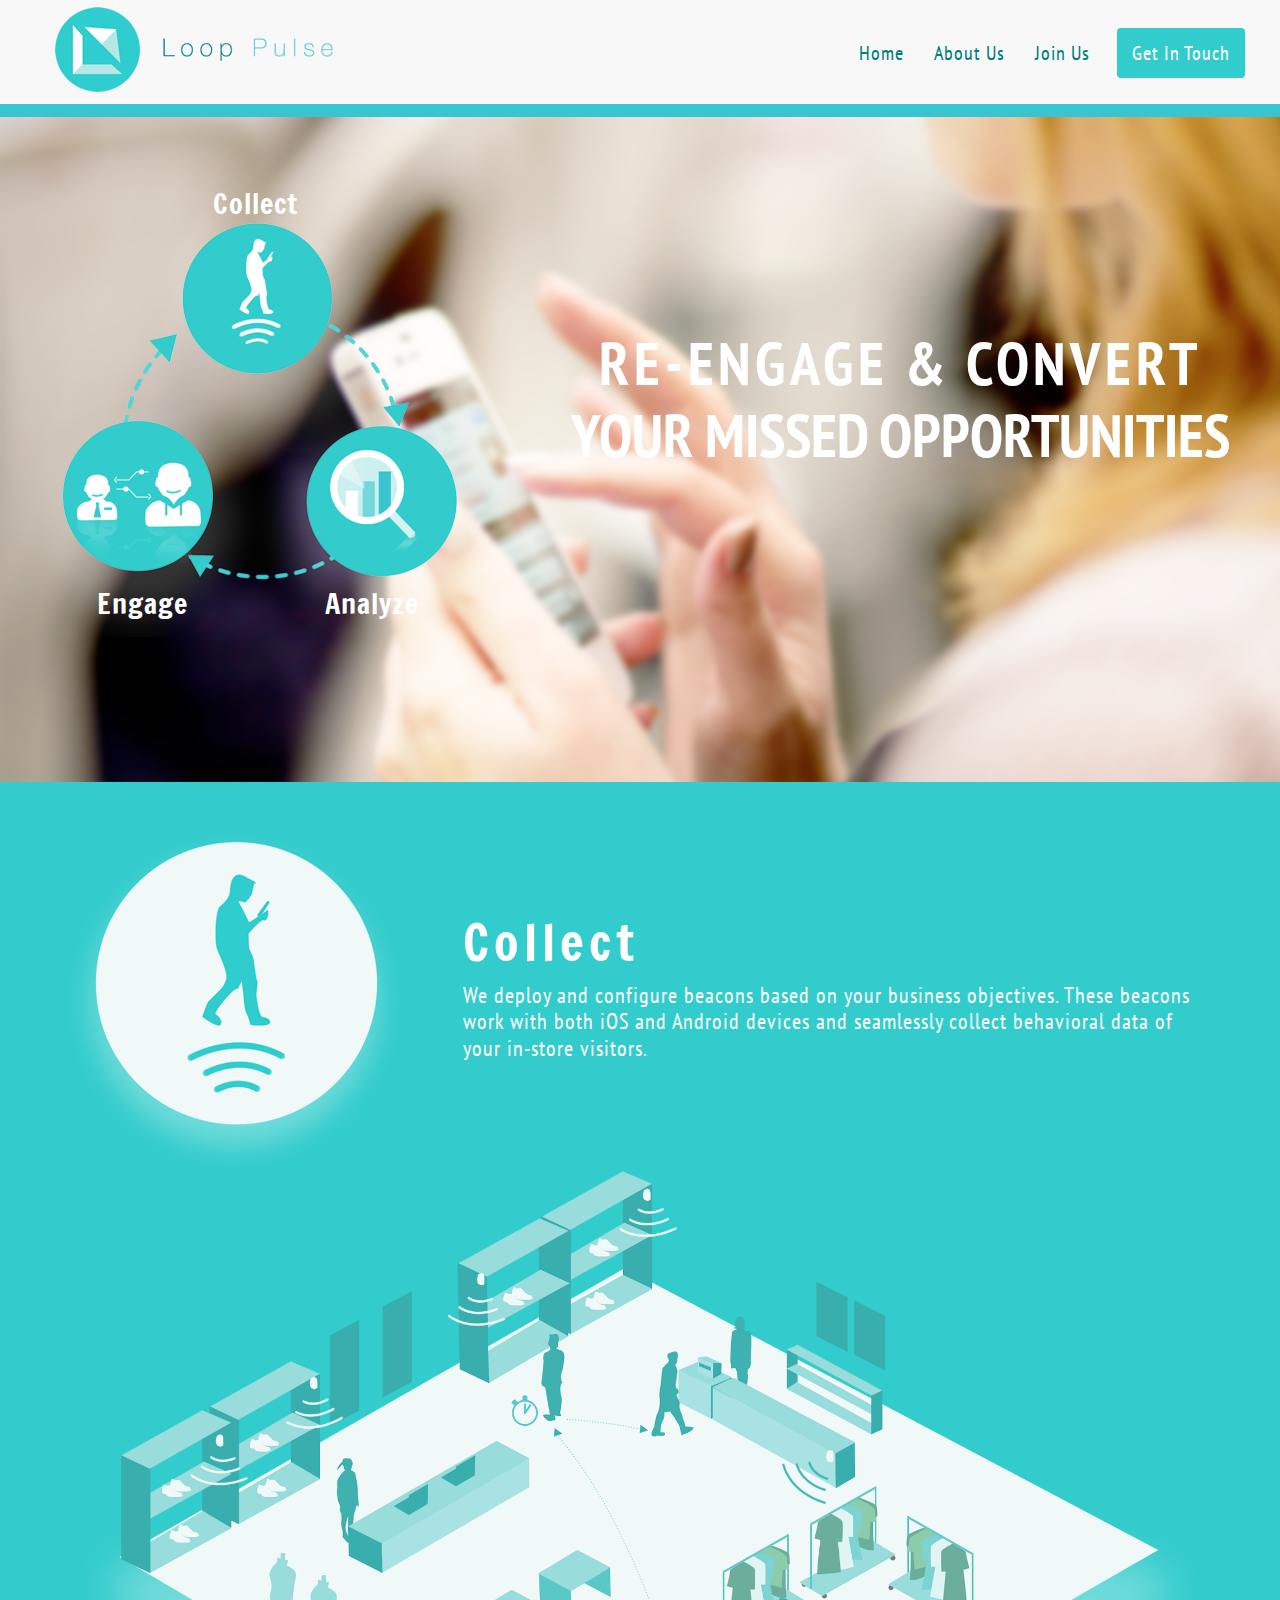
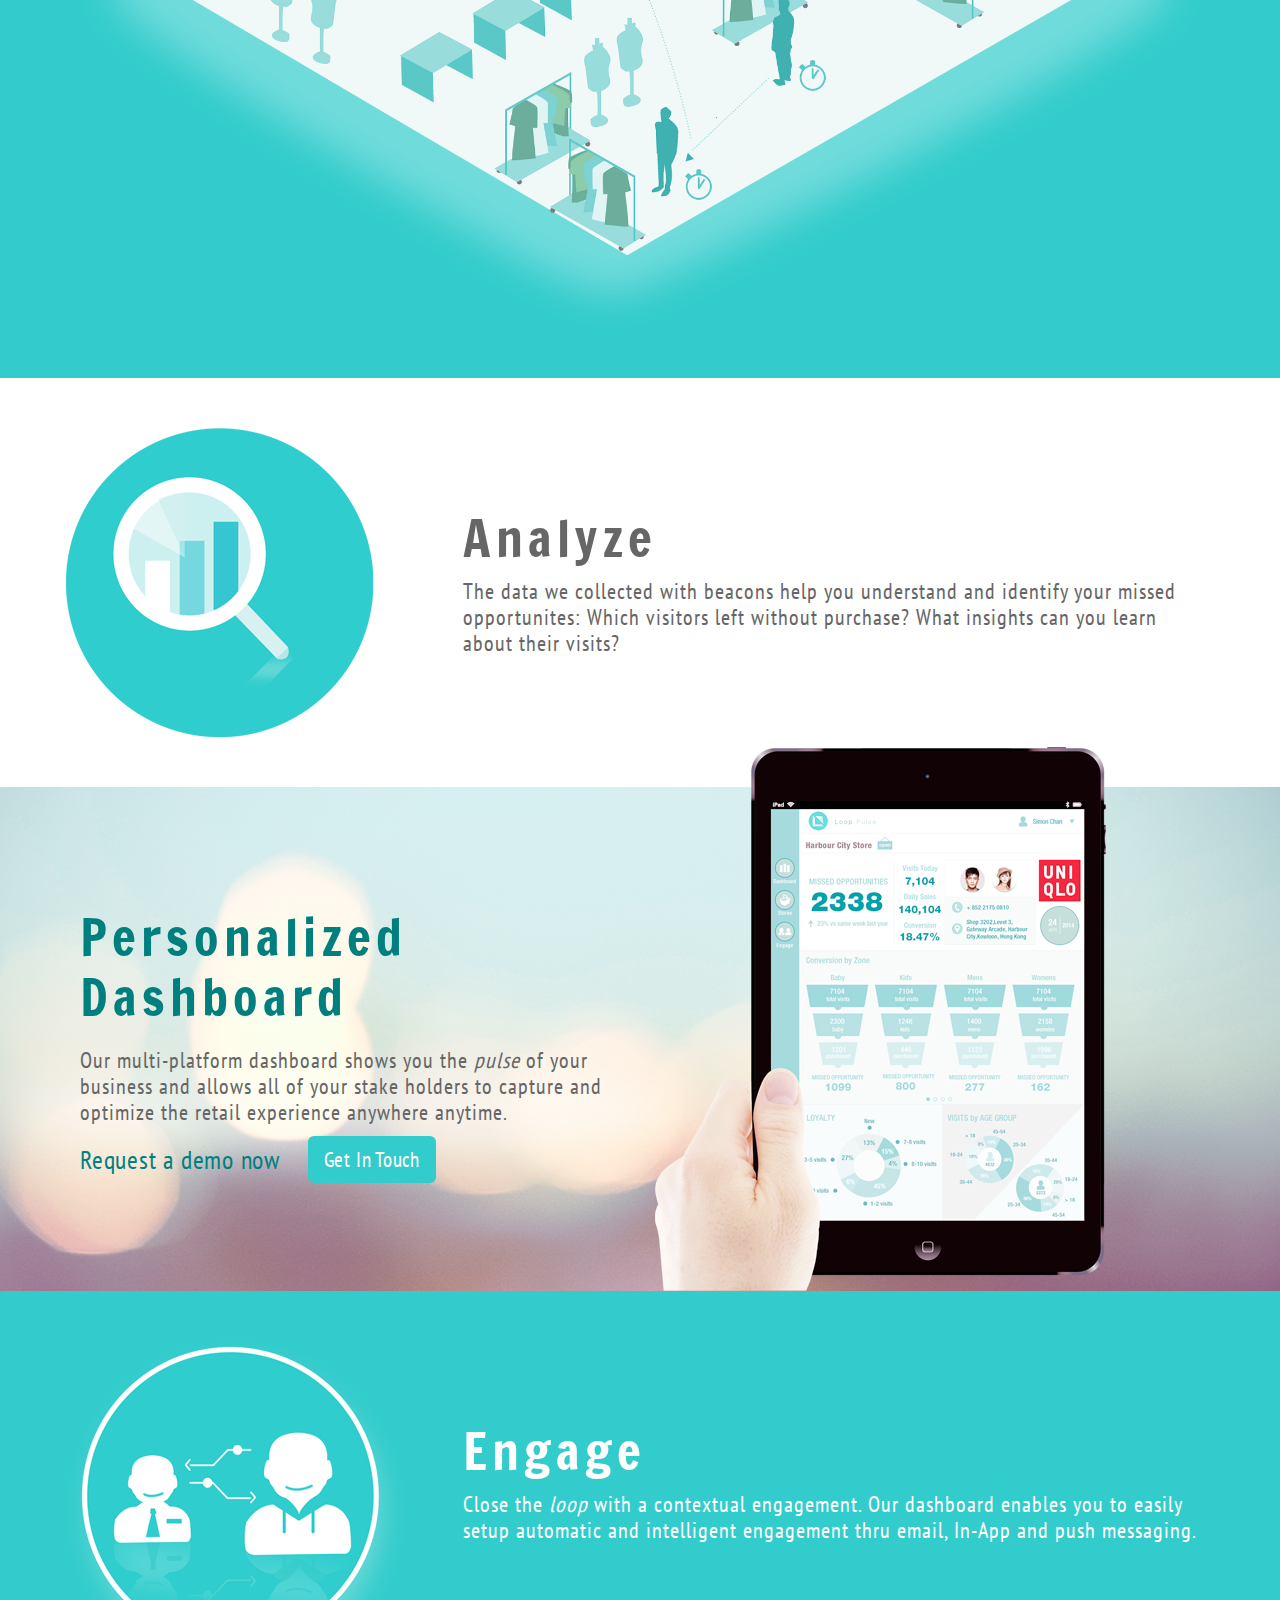
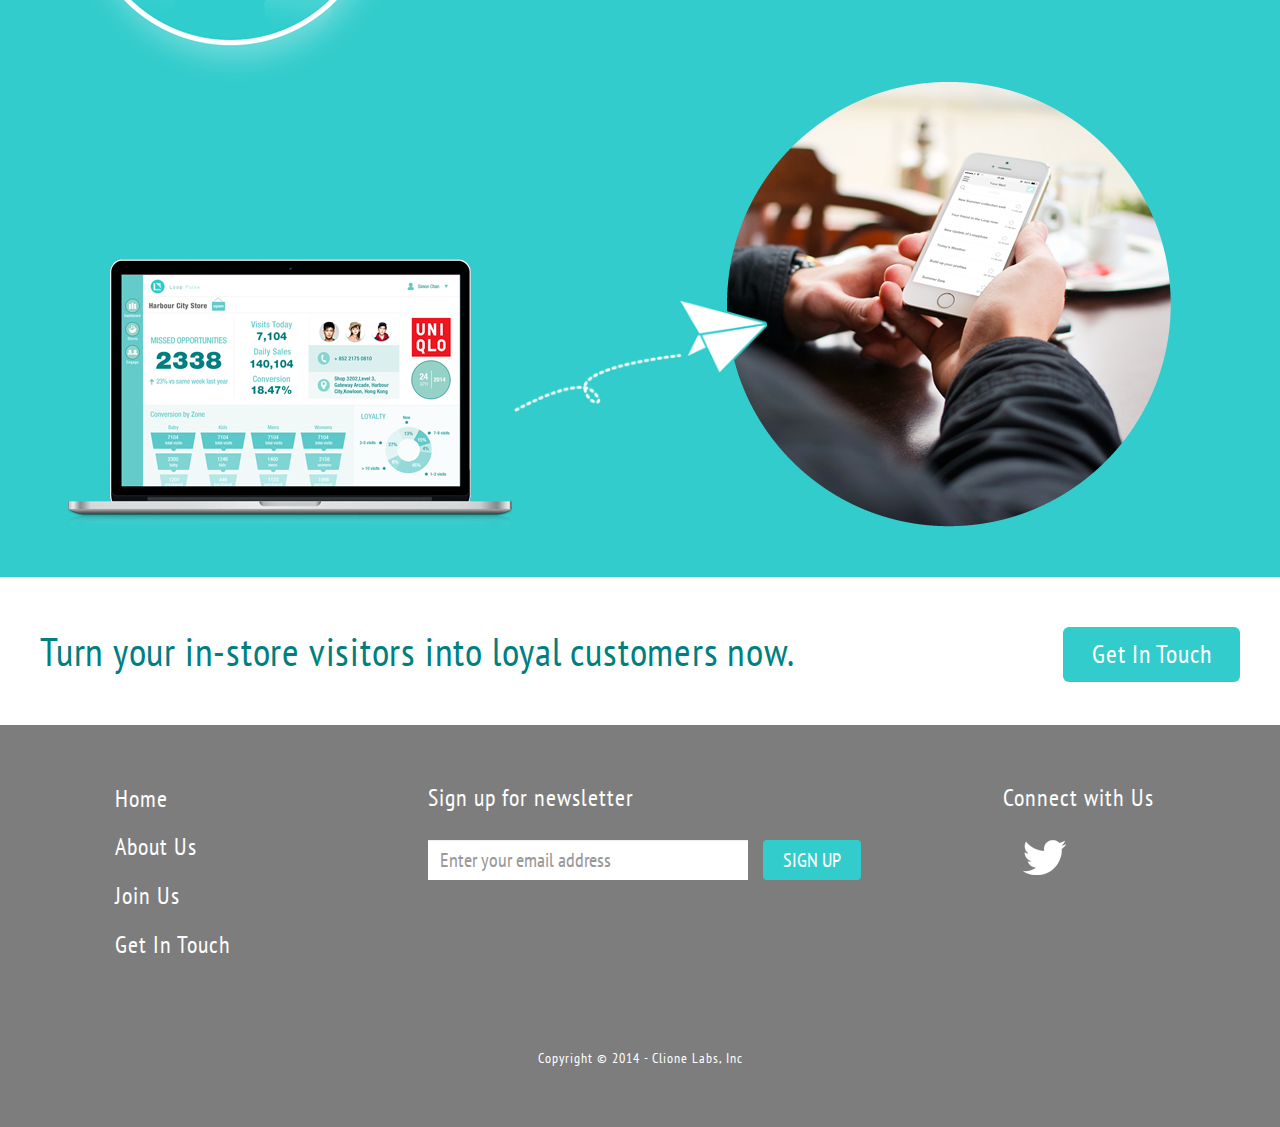
==== index.html @ 1ef13a12 "from c03cfca4793512e0b31d2eb7b768f6dd6e3da930" ====
<!doctype html>
<html class="no-js">
  <head>
    <meta charset="utf-8">
    <title>Loop Pulse</title>
    <meta name="description" content="">
    <meta name="viewport" content="width=device-width, initial-scale=1">
    <!-- Place favicon.ico and apple-touch-icon.png in the root directory -->

    <link href='http://fonts.googleapis.com/css?family=PT+Sans+Narrow:400,700|Francois+One&subset=latin,latin-ext' rel='stylesheet' type='text/css'>
    <link rel="stylesheet" href="styles/vendor.css"/>

    <link rel="stylesheet" href="styles/main.css"/>

    <script src="scripts/vendor/modernizr.js"></script>
    <script type="text/javascript">
      window.heap=window.heap||[];heap.load=function(a){window._heapid=a;var b=document.createElement("script");b.type="text/javascript",b.async=!0,b.src=("https:"===document.location.protocol?"https:":"http:")+"//cdn.heapanalytics.com/js/heap.js";var c=document.getElementsByTagName("script")[0];c.parentNode.insertBefore(b,c);var d=function(a){return function(){heap.push([a].concat(Array.prototype.slice.call(arguments,0)))}},e=["identify","track"];for(var f=0;f<e.length;f++)heap[e[f]]=d(e[f])};
      heap.load("1358380274");
    </script>
  </head>
  <body>
    <!--[if lt IE 10]>
      <p class="browsehappy">You are using an <strong>outdated</strong> browser. Please <a href="http://browsehappy.com/">upgrade your browser</a> to improve your experience.</p>
    <![endif]-->

    <div class="container">

      <header>
        <nav class="navbar navbar-default" role="navigation" id="site-nav">
          <div class="container-fluid">
            <!-- Brand and toggle get grouped for better mobile display -->
            <div class="navbar-header">
              <button type="button" class="navbar-toggle" data-toggle="collapse" data-target="#main-navbar-collapse">
                <span class="sr-only">Toggle navigation</span>
                <span class="icon-bar"></span>
                <span class="icon-bar"></span>
                <span class="icon-bar"></span>
              </button>
              <h1 class="site-name"><a class="navbar-brand text-hide" href="#">Loop Pulse</a></h1>
            </div>

            <!-- Collect the nav links, forms, and other content for toggling -->
            <div class="collapse navbar-collapse" id="main-navbar-collapse">

              <ul class="nav navbar-nav navbar-right">
                  <li class="active"><a href="index.html" class="link">Home</a></li>
                  <li><a href="aboutus.html" class="link">About Us</a></li>
                  <li><a href="joinus.html" class="link">Join Us</a></li>
                  <li><a class="btn btn-primary get-in-touch" href="contact.html">Get In Touch</a></li>
              </ul>
            </div><!-- /.navbar-collapse -->
          </div><!-- /.container-fluid -->
        </nav>
      </header>


      <main class="index">
        <section class="landing" id="landing">
          <div class="row">
            <div id="concepts"  class="col-md-6">
              <div id="concept-flow">
                <ul class="concept-list">
                  <li class="concept collect">Collect</li>
                  <li class="concept analyze">Analyze</li>
                  <li class="concept engage">Engage</li>
                </ul>
                <img src="images/landing_flow2.png" class="art">
              </div>
            </div>
            <div id="slogan" class="col-md-6">
                  <h2 class="headline"><span class="upper">RE-ENGAGE & CONVERT</span><br> <span class="lower">YOUR MISSED OPPORTUNITIES</span></h2>
            </div>
          </div>
        </section>

        <section class="alt" id="collect">
          <div class="row">
            <div class="logo-holder col-md-4">
              <img src="images/collect_logo_big.png" class="icon-badge">
            </div>
            <article class="concept-article col-md-8">
              <h2 >
                Collect
              </h2>
              <p>We deploy and configure beacons based on your business objectives.
                 These beacons work with both iOS and Android devices and seamlessly collect behavioral data of your in-store visitors.
              </p>
            </article>
          </div>
          <div class="concept-art">
            <img src="images/collect_photo.png" class="photo">
          </div>
        </section>

        <section class="" id="analyze">
          <div class="row">
            <div class="logo-holder col-md-4">
              <img src="images/analyze_logo_big.png" class="icon-badge">
            </div>
            <article class="concept-article col-md-8">
              <h2>
                Analyze
              </h2>
              <p>
                The data we collected with beacons help you understand and identify your missed opportunites: Which visitors left without purchase? What insights can you learn about their visits?
              </p>
            </article>
          </div>
        </section>

        <section class="" id="analyze-dashboard">
          <div class="row">
            <article class="concept-article col-sm-6">
                <h3>Personalized Dashboard</h3>
                <p>
                  Our multi-platform dashboard shows you the <i>pulse</i> of your business and allows all of your stake holders to capture and optimize the retail experience anywhere anytime.
                </p>
                <p class="call-for-action demo"><span class="demo-call">Request a demo now</span> <a class="btn btn-primary get-demo btn-lg">Get In Touch</a></p>
            </article>

            <div class="concept-art col-sm-6">
                <img src="images/dashboard_ipad.png" class="art">
            </div>
          </div>
        </section>

        <section class="alt" id="engage">
          <div class="row">
            <div class="logo-holder col-md-4">
              <img src="images/engage_logo_big.png" class="icon-badge">
            </div>
            <article class="concept-article col-md-8">
              <h2>
                Engage
              </h2>
              <p>
                Close the <i>loop</i> with a contextual engagement. Our dashboard enables you to easily setup automatic and intelligent engagement thru email, In-App and push messaging.
              </p>
            </article>
          </div>
          <div class="row">
            <div class="concept-art col-md-4 engage-art">
                <img src="images/engage_photo.png" class="art" alt="engage">
            </div>
            <div class="concept-art col-md-4 plane-art">
                <img src="images/engage_plane.png" class="art" alt="plane">
            </div>
            <div class="concept-art col-md-4 laptop-art">
                <img src="images/engage_laptop.png" class="art" alt="laptop">
            </div>
          </div>
        </section>

        <section class="" id="get-in-touch">
          <div class="call-for-action"><span class="action-statement">Turn your in-store visitors into loyal customers now.</span> <span class="action-button"><a class="btn btn-primary get-in-touch btn-lg">Get In Touch</a></span></div>
        </section>
      </main>


      <footer>
        <div class="row">
          <div class="col-md-3">
            <nav class="site-nav">
              <ul class="nav">
                    <li class="active"><a href="index.html" class="link">Home</a></li>
                    <li><a href="aboutus.html" class="link">About Us</a></li>
                    <li><a href="joinus.html" class="link">Join Us</a></li>
                    <li><a href="contact.html" class="link">Get In Touch</a></li>
              </ul>
            </nav>
          </div>
          <div class="col-md-6">
            <form class="form-inline subscription-form validate" role="form"  action="http://twitter.us8.list-manage.com/subscribe/post?u=b2cc4966c055e8135b915b532&amp;id=7b3b3e5d74" method="post" id="mc-embedded-subscribe-form" name="mc-embedded-subscribe-form" target="_blank" novalidate>
              <h4>Sign up for newsletter</h4>
              <div class="form-group">
                <label for="mce-EMAIL" class="sr-only">Email Address </label>
                <input type="email" value="" name="EMAIL" class="form-control required email" id="mce-EMAIL" placeholder="Enter your email address">
              </div>
              <button type="submit" class="btn btn-primary sign-up">Sign Up</button>
            </form>
              <div id="mce-responses" class="clearfix" style="display:block; clear:both;">
                <div class="response" id="mce-error-response" style="display:none"></div>
                <div class="response" id="mce-success-response" style="display:none"></div>
              </div> 
              <div style="position: absolute; left: -5000px;"><input type="text" name="b_b2cc4966c055e8135b915b532_7b3b3e5d74" tabindex="-1" value=""></div>
          </div>
          <div class="col-md-3">
            <div class="connect-us">
              <h4>Connect with Us</h4>
              <!-- Twitter -->
              <!-- Facebook -->
              <ul class="social-network-list">
                <li><a href="http://twitter.com/looppulse"><img src="images/icon_twitter.png"></a></li>
              </ul>
            </div>
          </div>
        </div>
        <p class="copyright">Copyright &copy; 2014 - Clione Labs, Inc</p>
      </footer>
    </div>

    <!-- Google Analytics: change UA-XXXXX-X to be your site's ID. -->
    <script>
      (function(b,o,i,l,e,r){b.GoogleAnalyticsObject=l;b[l]||(b[l]=
      function(){(b[l].q=b[l].q||[]).push(arguments)});b[l].l=+new Date;
      e=o.createElement(i);r=o.getElementsByTagName(i)[0];
      e.src='//www.google-analytics.com/analytics.js';
      r.parentNode.insertBefore(e,r)}(window,document,'script','ga'));
      ga('create','UA-48608040-2');ga('send','pageview');
    </script>

    <script src="scripts/vendor.js"></script>

    <script src="scripts/plugins.js"></script>
    <script src="http://downloads.mailchimp.com/js/jquery.form-n-validate.js"></script>

    <script src="scripts/main.js"></script>

    <script type="text/javascript">
    var fnames = new Array();var ftypes = new Array();fnames[0]='EMAIL';ftypes[0]='email';
    try {
        var jqueryLoaded=jQuery;
        jqueryLoaded=true;
    } catch(err) {
        var jqueryLoaded=false;
    }
    var err_style = '';
    try{
        err_style = mc_custom_error_style;
    } catch(e){
        err_style = '#mc_embed_signup input.mce_inline_error{border-color:#6B0505;} #mc_embed_signup div.mce_inline_error{margin: 0 0 1em 0; padding: 5px 10px; background-color:#6B0505; font-weight: bold; z-index: 1; color:#fff;}';
    }
    var head= document.getElementsByTagName('head')[0];
    var style= document.createElement('style');
    style.type= 'text/css';
    if (style.styleSheet) {
      style.styleSheet.cssText = err_style;
    } else {
      style.appendChild(document.createTextNode(err_style));
    }
    head.appendChild(style);
    mce_preload_check();


    var mce_preload_checks = 0;
    function mce_preload_check(){
        if (mce_preload_checks>40) return;
        mce_preload_checks++;
        mce_init_form();
    }
    function mce_init_form(){
        jQuery(document).ready( function($) {
          var options = { errorClass: 'mce_inline_error', errorElement: 'div', onkeyup: function(){}, onfocusout:function(){}, onblur:function(){}  };
          var mce_validator = $("#mc-embedded-subscribe-form").validate(options);
          $("#mc-embedded-subscribe-form").unbind('submit');//remove the validator so we can get into beforeSubmit on the ajaxform, which then calls the validator
          options = { url: 'http://twitter.us8.list-manage.com/subscribe/post-json?u=b2cc4966c055e8135b915b532&id=7b3b3e5d74&c=?', type: 'GET', dataType: 'json', contentType: "application/json; charset=utf-8",
                        beforeSubmit: function(){
                            $('#mce_tmp_error_msg').remove();
                            $('.datefield','#mc_embed_signup').each(
                                function(){
                                    var txt = 'filled';
                                    var fields = new Array();
                                    var i = 0;
                                    $(':text', this).each(
                                        function(){
                                            fields[i] = this;
                                            i++;
                                        });
                                    $(':hidden', this).each(
                                        function(){
                                            var bday = false;
                                            if (fields.length == 2){
                                                bday = true;
                                                fields[2] = {'value':1970};//trick birthdays into having years
                                            }
                                          if ( fields[0].value=='MM' && fields[1].value=='DD' && (fields[2].value=='YYYY' || (bday && fields[2].value==1970) ) ){
                                            this.value = '';
                          } else if ( fields[0].value=='' && fields[1].value=='' && (fields[2].value=='' || (bday && fields[2].value==1970) ) ){
                                            this.value = '';
                          } else {
                              if (/\[day\]/.test(fields[0].name)){
                                                  this.value = fields[1].value+'/'+fields[0].value+'/'+fields[2].value;                         
                              } else {
                                                  this.value = fields[0].value+'/'+fields[1].value+'/'+fields[2].value;
                                              }
                                          }
                                        });
                                });
                            $('.phonefield-us','#mc_embed_signup').each(
                                function(){
                                    var fields = new Array();
                                    var i = 0;
                                    $(':text', this).each(
                                        function(){
                                            fields[i] = this;
                                            i++;
                                        });
                                    $(':hidden', this).each(
                                        function(){
                                            if ( fields[0].value.length != 3 || fields[1].value.length!=3 || fields[2].value.length!=4 ){
                                            this.value = '';
                          } else {
                              this.value = 'filled';
                                          }
                                        });
                                });
                            return mce_validator.form();
                        }, 
                        success: mce_success_cb
                    };
          $('#mc-embedded-subscribe-form').ajaxForm(options);
          
          
        });
    }
    function mce_success_cb(resp){
        $('#mce-success-response').hide();
        $('#mce-error-response').hide();
        if (resp.result=="success"){
            $('#mce-'+resp.result+'-response').show();
            $('#mce-'+resp.result+'-response').html(resp.msg);
            $('#mc-embedded-subscribe-form').each(function(){
                this.reset();
          });
        } else {
            var index = -1;
            var msg;
            try {
                var parts = resp.msg.split(' - ',2);
                if (parts[1]==undefined){
                    msg = resp.msg;
                } else {
                    i = parseInt(parts[0]);
                    if (i.toString() == parts[0]){
                        index = parts[0];
                        msg = parts[1];
                    } else {
                        index = -1;
                        msg = resp.msg;
                    }
                }
            } catch(e){
                index = -1;
                msg = resp.msg;
            }
            try{
                if (index== -1){
                    $('#mce-'+resp.result+'-response').show();
                    $('#mce-'+resp.result+'-response').html(msg);            
                } else {
                    err_id = 'mce_tmp_error_msg';
                    html = '<div id="'+err_id+'" style="'+err_style+'"> '+msg+'</div>';
                    
                    var input_id = '#mc_embed_signup';
                    var f = $(input_id);
                    if (ftypes[index]=='address'){
                        input_id = '#mce-'+fnames[index]+'-addr1';
                        f = $(input_id).parent().parent().get(0);
                    } else if (ftypes[index]=='date'){
                        input_id = '#mce-'+fnames[index]+'-month';
                        f = $(input_id).parent().parent().get(0);
                    } else {
                        input_id = '#mce-'+fnames[index];
                        f = $().parent(input_id).get(0);
                    }
                    if (f){
                        $(f).append(html);
                        $(input_id).focus();
                    } else {
                        $('#mce-'+resp.result+'-response').show();
                        $('#mce-'+resp.result+'-response').html(msg);
                    }
                }
            } catch(e){
                $('#mce-'+resp.result+'-response').show();
                $('#mce-'+resp.result+'-response').html(msg);
            }
        }
    }

    </script>
</body>
</html>
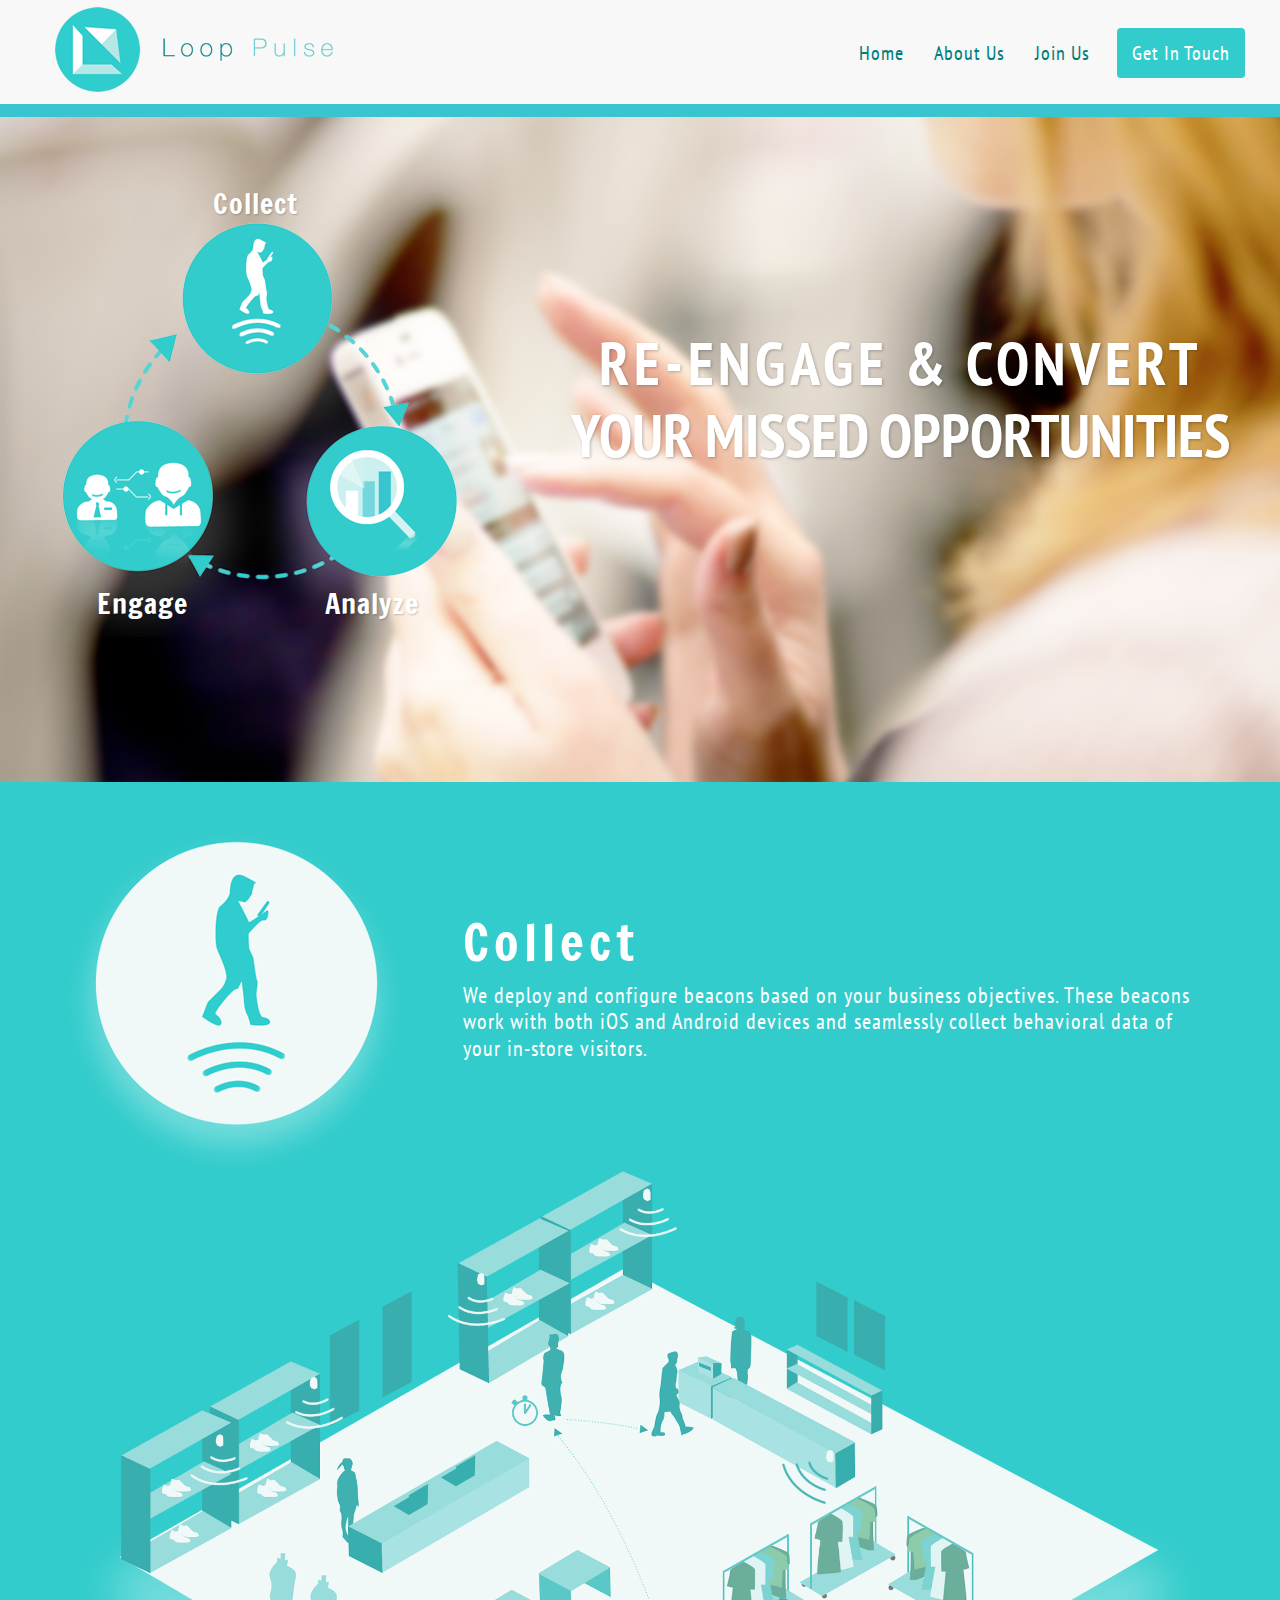
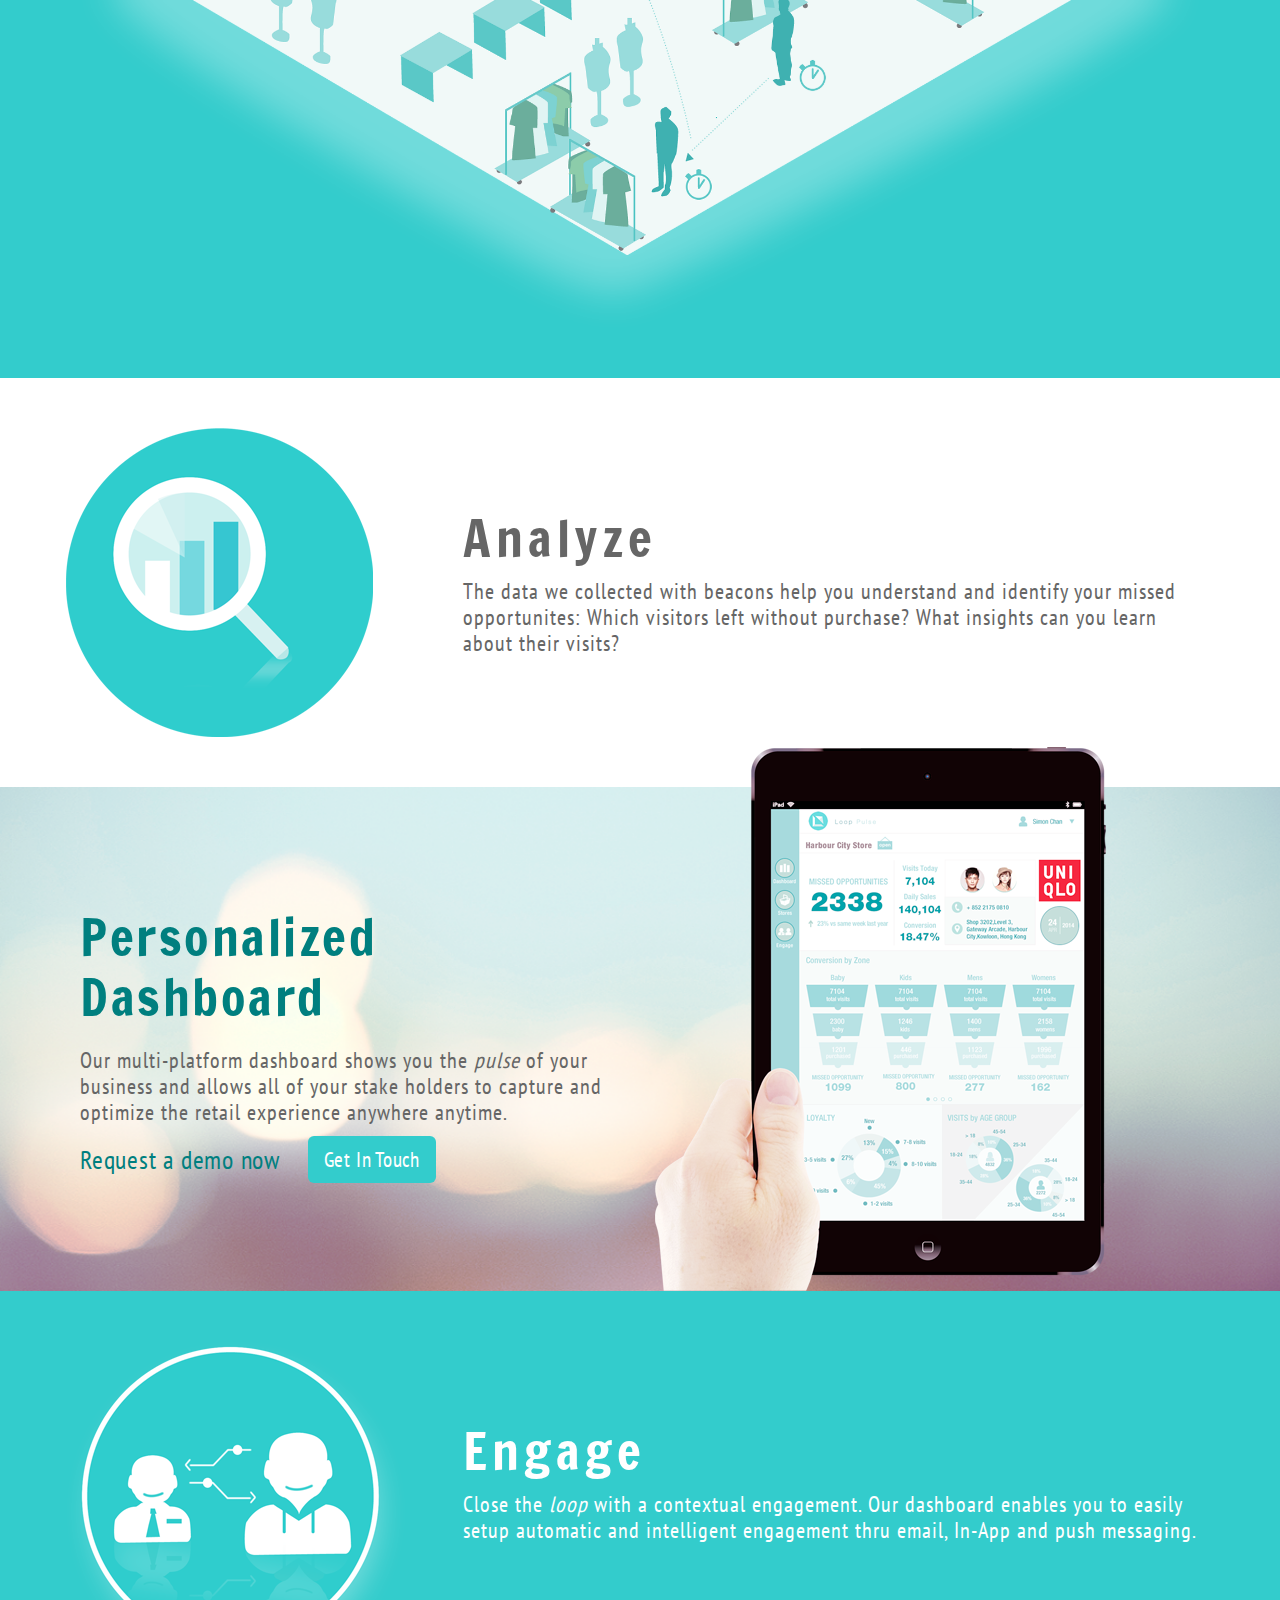
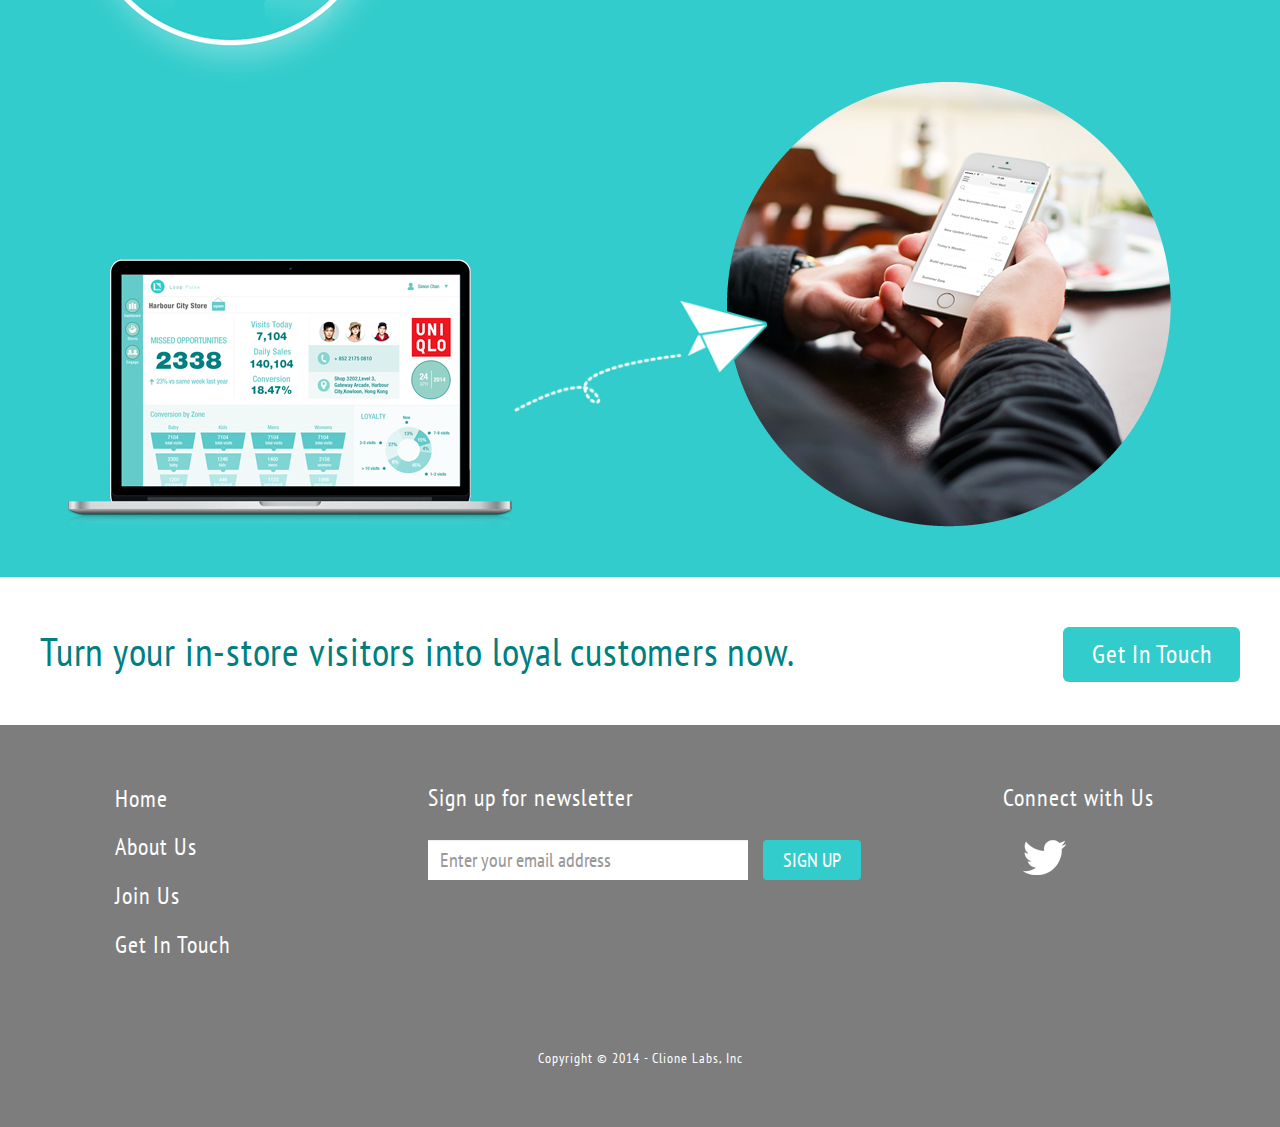
==== commit 596f52f4: "019dd885c87d95f15b660f49cc1c996880fec4d6" ====
--- a/index.html
+++ b/index.html
@@ -115,7 +115,7 @@
                 <p>
                   Our multi-platform dashboard shows you the <i>pulse</i> of your business and allows all of your stake holders to capture and optimize the retail experience anywhere anytime.
                 </p>
-                <p class="call-for-action demo"><span class="demo-call">Request a demo now</span> <a class="btn btn-primary get-demo btn-lg">Get In Touch</a></p>
+                <p class="call-for-action demo"><span class="demo-call">Request a demo now</span> <a class="btn btn-primary get-demo btn-lg"  href="contact.html">Get In Touch</a></p>
             </article>
 
             <div class="concept-art col-sm-6">
@@ -152,7 +152,7 @@
         </section>
 
         <section class="" id="get-in-touch">
-          <div class="call-for-action"><span class="action-statement">Turn your in-store visitors into loyal customers now.</span> <span class="action-button"><a class="btn btn-primary get-in-touch btn-lg">Get In Touch</a></span></div>
+          <div class="call-for-action"><span class="action-statement">Turn your in-store visitors into loyal customers now.</span> <span class="action-button"><a class="btn btn-primary get-in-touch btn-lg"  href="contact.html">Get In Touch</a></span></div>
         </section>
       </main>
 
@@ -211,7 +211,29 @@
 
     <script src="scripts/vendor.js"></script>
 
+
     <script src="scripts/plugins.js"></script>
+
+
+    <script type="text/javascript">
+    (function(){
+      update_size = function(){
+        $("header .navbar-toggle:visible").each(function(){
+            $("header .navbar-collapse").addClass('collapse-visible')
+        })
+        $("header .navbar-toggle:hidden").each(function(){
+            $("header .navbar-collapse").removeClass('collapse-visible')
+        })
+      };
+
+      update_size();
+      $(window).resize(function(){
+        update_size()
+      })
+
+    })();
+    </script>
+
     <script src="http://downloads.mailchimp.com/js/jquery.form-n-validate.js"></script>
 
     <script src="scripts/main.js"></script>
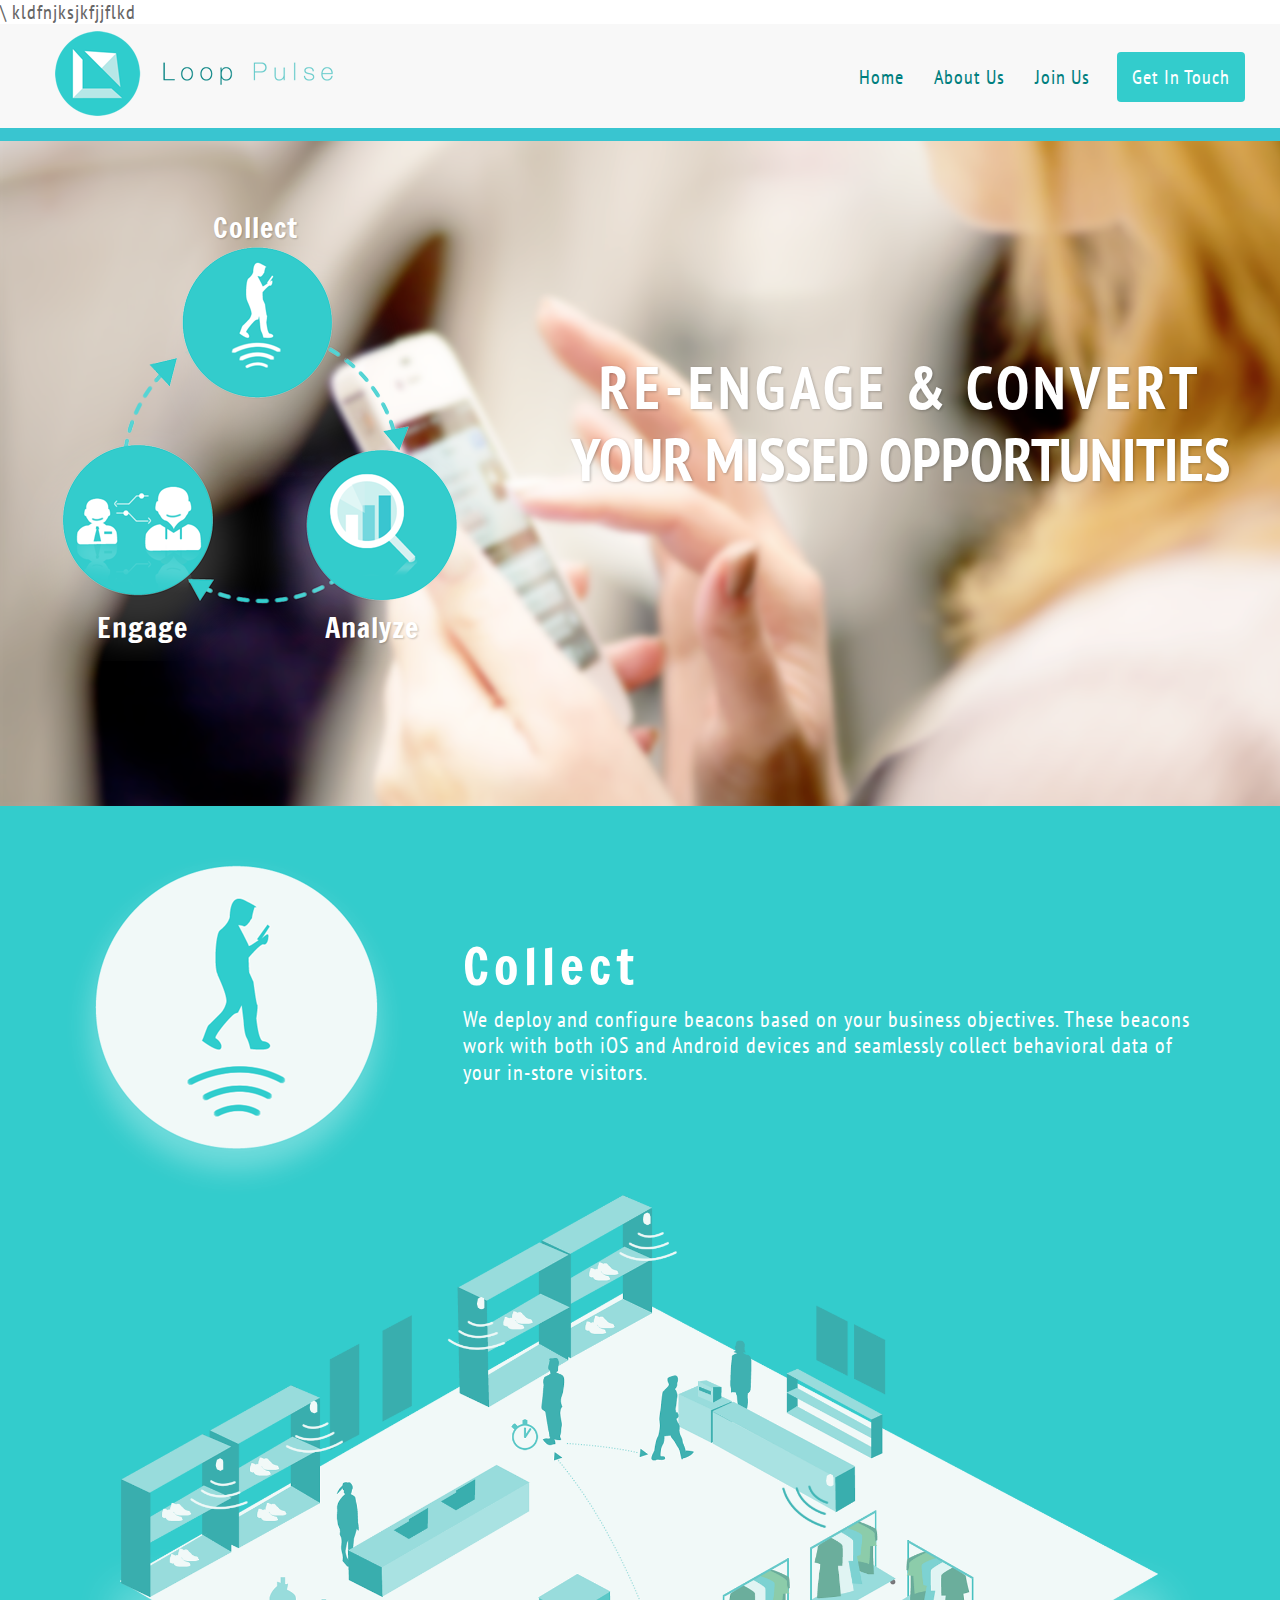
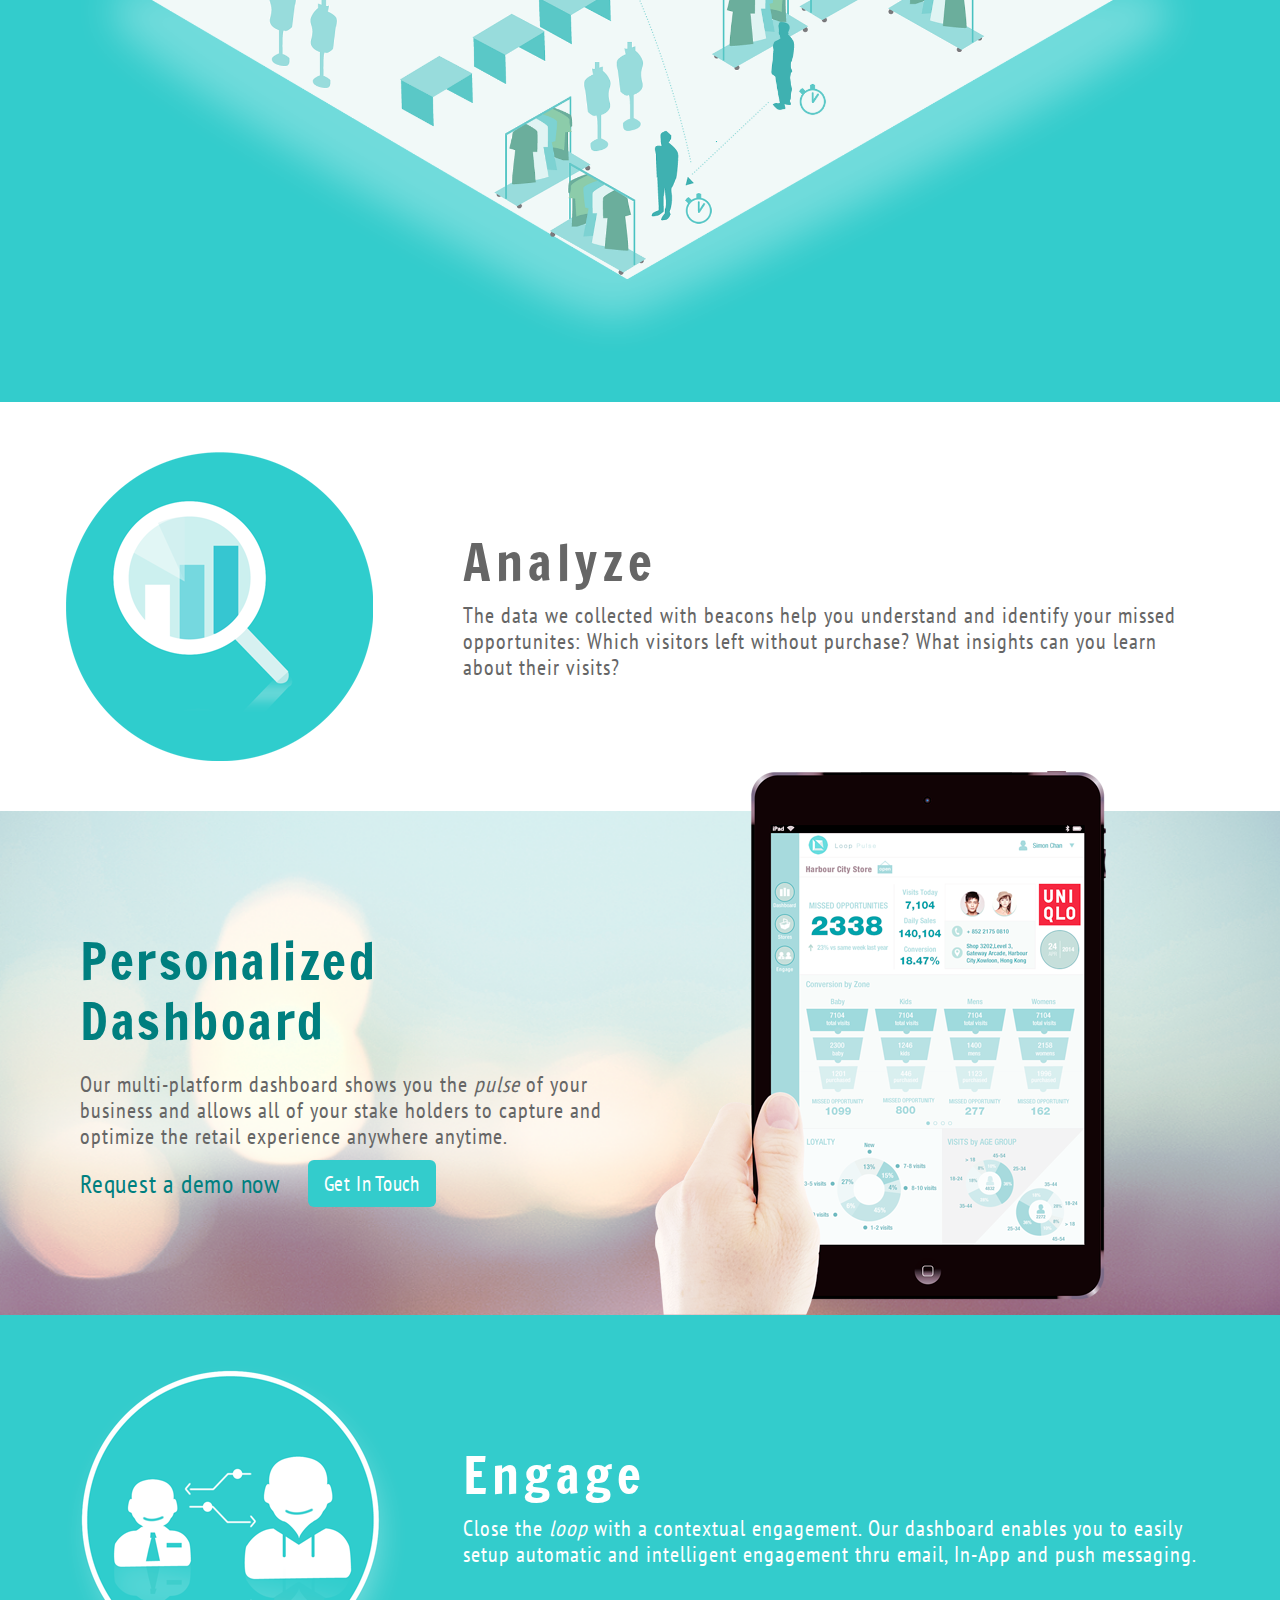
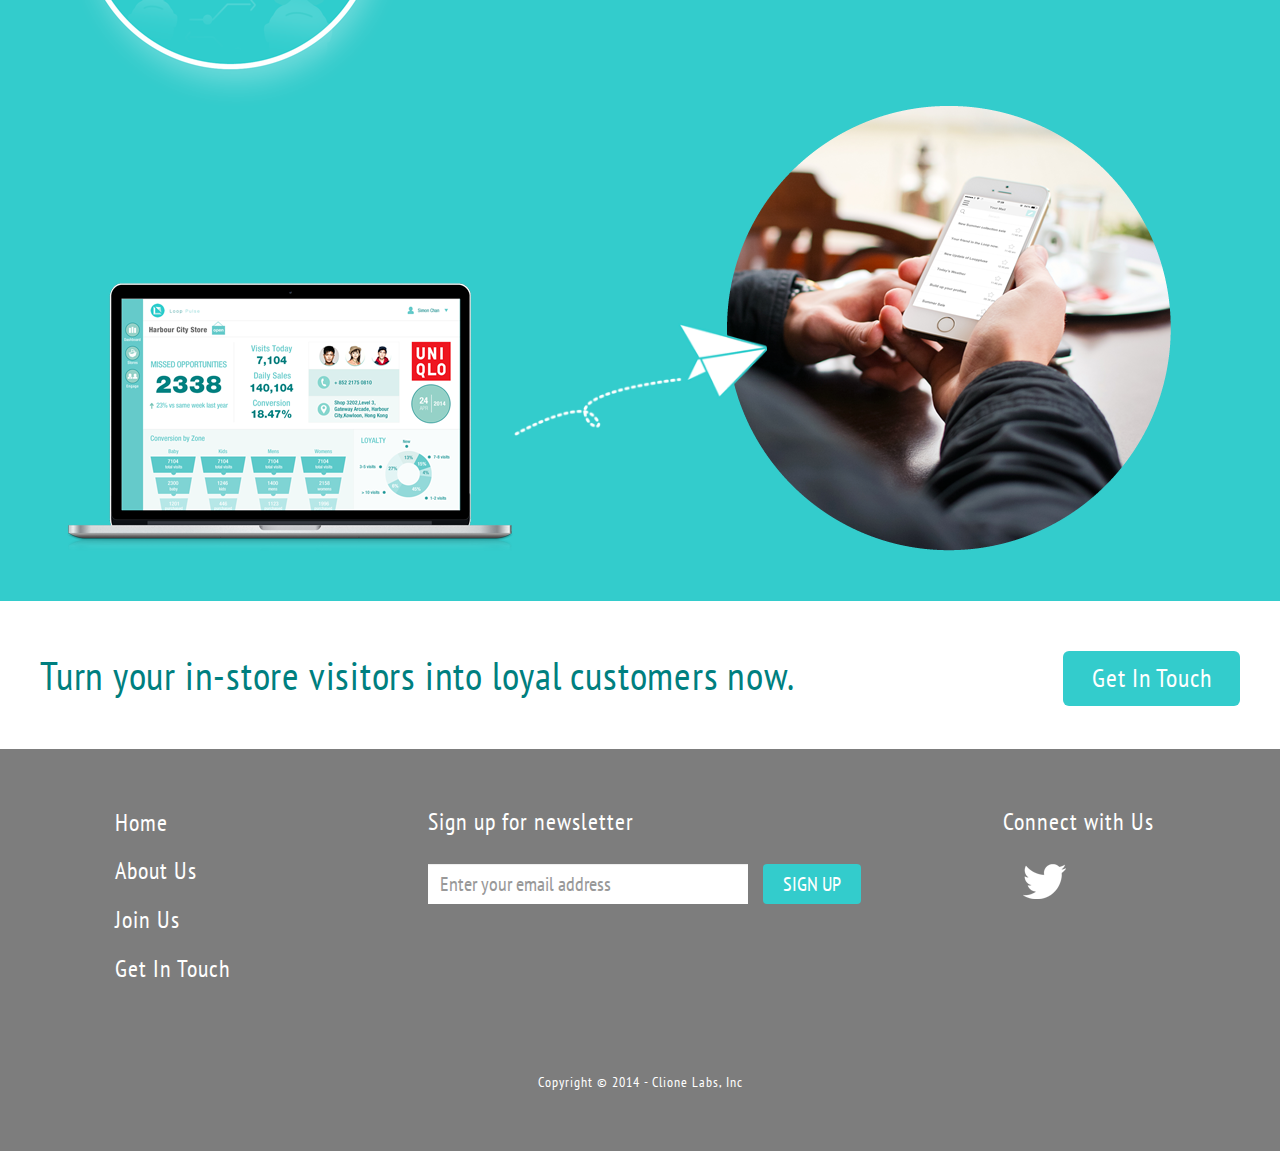
==== commit 75813461: "83d2805899d67b7ca1581ef03c38cdb05a0dcc86" ====
--- a/index.html
+++ b/index.html
@@ -3,14 +3,9 @@
   <head>
     <meta charset="utf-8">
     <title>Loop Pulse</title>
-    <meta name="description" content="">
-    <meta name="viewport" content="width=device-width, initial-scale=1">
-    <!-- Place favicon.ico and apple-touch-icon.png in the root directory -->
-
-    <link href='http://fonts.googleapis.com/css?family=PT+Sans+Narrow:400,700|Francois+One&subset=latin,latin-ext' rel='stylesheet' type='text/css'>
+\    <link href='http://fonts.googleapis.com/css?family=PT+Sans+Narrow:400,700|Francois+One&subset=latin,latin-ext' rel='stylesheet' type='text/css'>
     <link rel="stylesheet" href="styles/vendor.css"/>
-
-    <link rel="stylesheet" href="styles/main.css"/>
+kldfnjksjkfjjflkd    <link rel="stylesheet" href="styles/main.css"/>
 
     <script src="scripts/vendor/modernizr.js"></script>
     <script type="text/javascript">
@@ -181,7 +176,7 @@
               <div id="mce-responses" class="clearfix" style="display:block; clear:both;">
                 <div class="response" id="mce-error-response" style="display:none"></div>
                 <div class="response" id="mce-success-response" style="display:none"></div>
-              </div> 
+              </div>
               <div style="position: absolute; left: -5000px;"><input type="text" name="b_b2cc4966c055e8135b915b532_7b3b3e5d74" tabindex="-1" value=""></div>
           </div>
           <div class="col-md-3">
@@ -301,7 +296,7 @@
                                             this.value = '';
                           } else {
                               if (/\[day\]/.test(fields[0].name)){
-                                                  this.value = fields[1].value+'/'+fields[0].value+'/'+fields[2].value;                         
+                                                  this.value = fields[1].value+'/'+fields[0].value+'/'+fields[2].value;
                               } else {
                                                   this.value = fields[0].value+'/'+fields[1].value+'/'+fields[2].value;
                                               }
@@ -327,12 +322,12 @@
                                         });
                                 });
                             return mce_validator.form();
-                        }, 
+                        },
                         success: mce_success_cb
                     };
           $('#mc-embedded-subscribe-form').ajaxForm(options);
-          
-          
+
+
         });
     }
     function mce_success_cb(resp){
@@ -348,13 +343,17 @@
             var index = -1;
             var msg;
             try {
-                var parts = resp.msg.split(' - ',2);
+                var parts =dfks
+                 resp.msg.split(' - ',2);
                 if (parts[1]==undefined){
                     msg = resp.msg;
                 } else {
                     i = parseInt(parts[0]);
                     if (i.toString() == parts[0]){
-                        index = parts[0];
+                        index = parts[
+
+
+
                         msg = parts[1];
                     } else {
                         index = -1;
@@ -368,11 +367,11 @@
             try{
                 if (index== -1){
                     $('#mce-'+resp.result+'-response').show();
-                    $('#mce-'+resp.result+'-response').html(msg);            
+                    $('#mce-'+resp.result+'-response').html(msg);
                 } else {
                     err_id = 'mce_tmp_error_msg';
                     html = '<div id="'+err_id+'" style="'+err_style+'"> '+msg+'</div>';
-                    
+
                     var input_id = '#mc_embed_signup';
                     var f = $(input_id);
                     if (ftypes[index]=='address'){
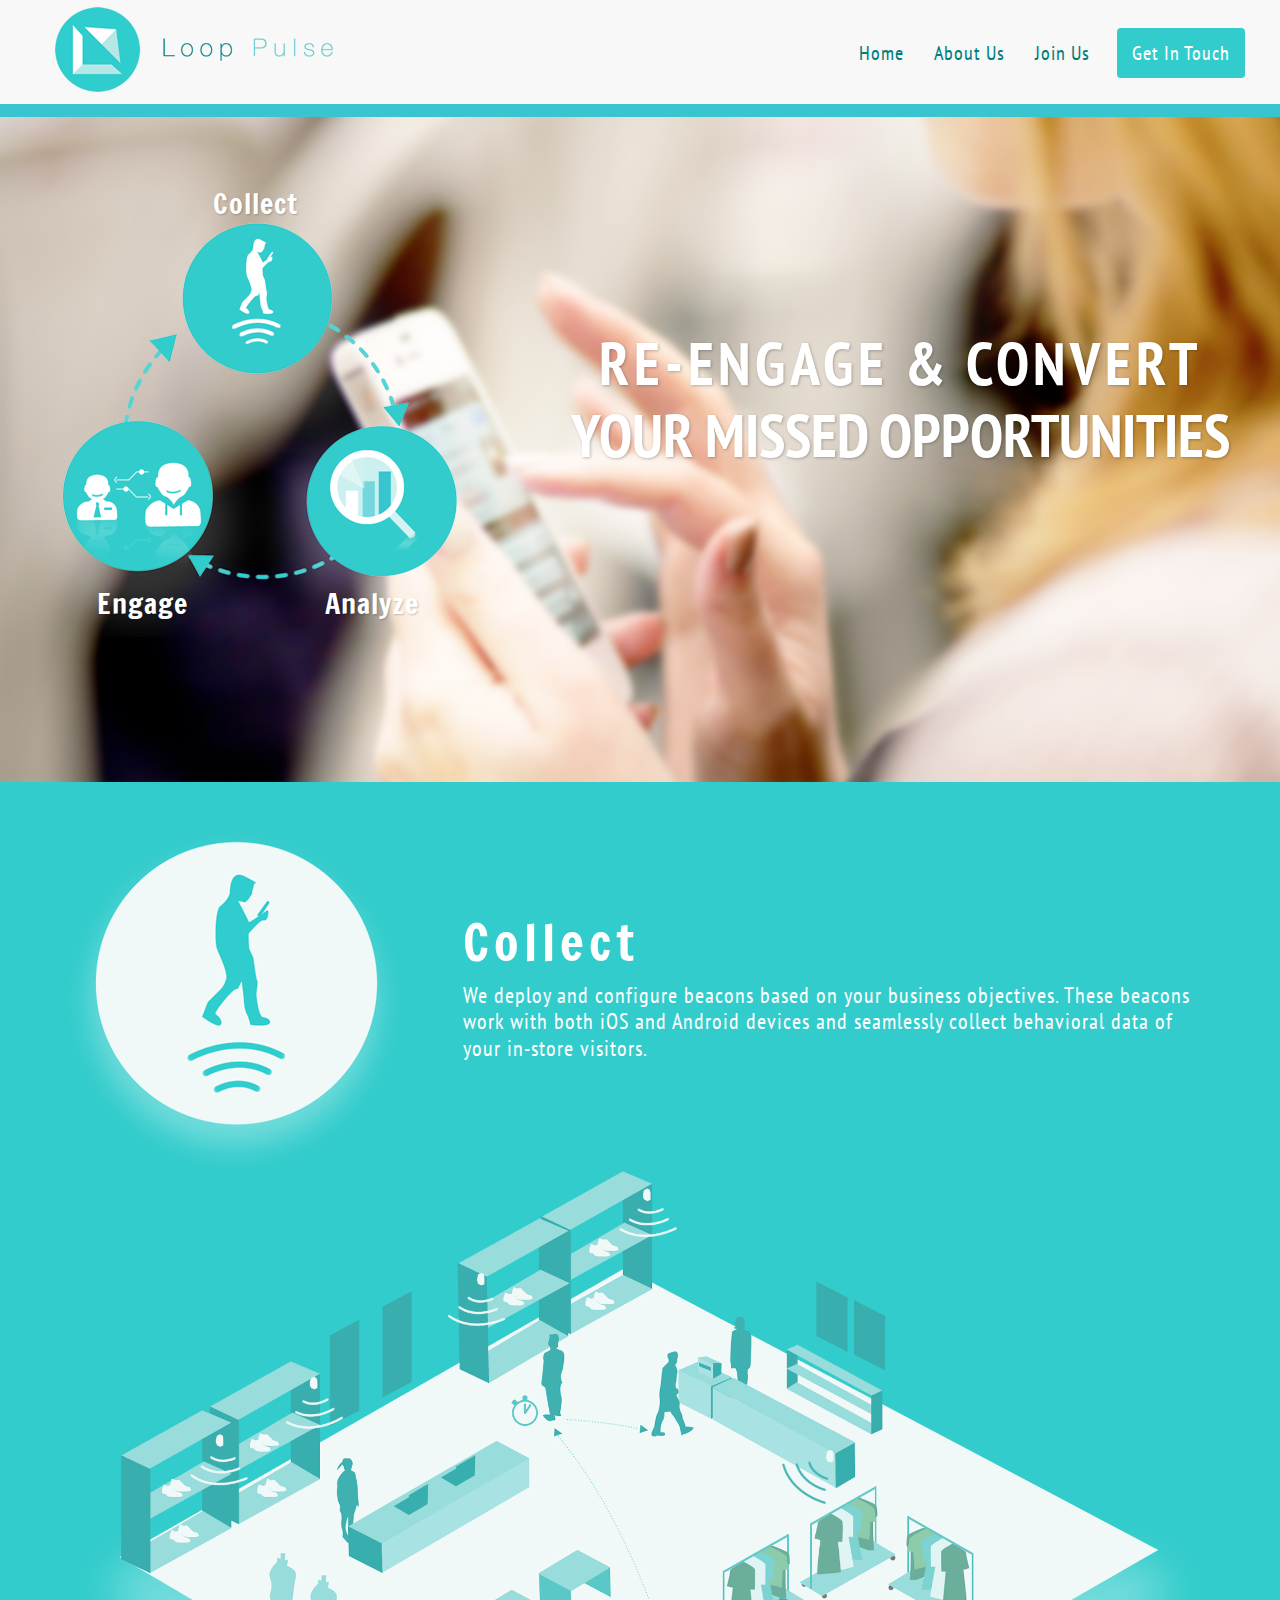
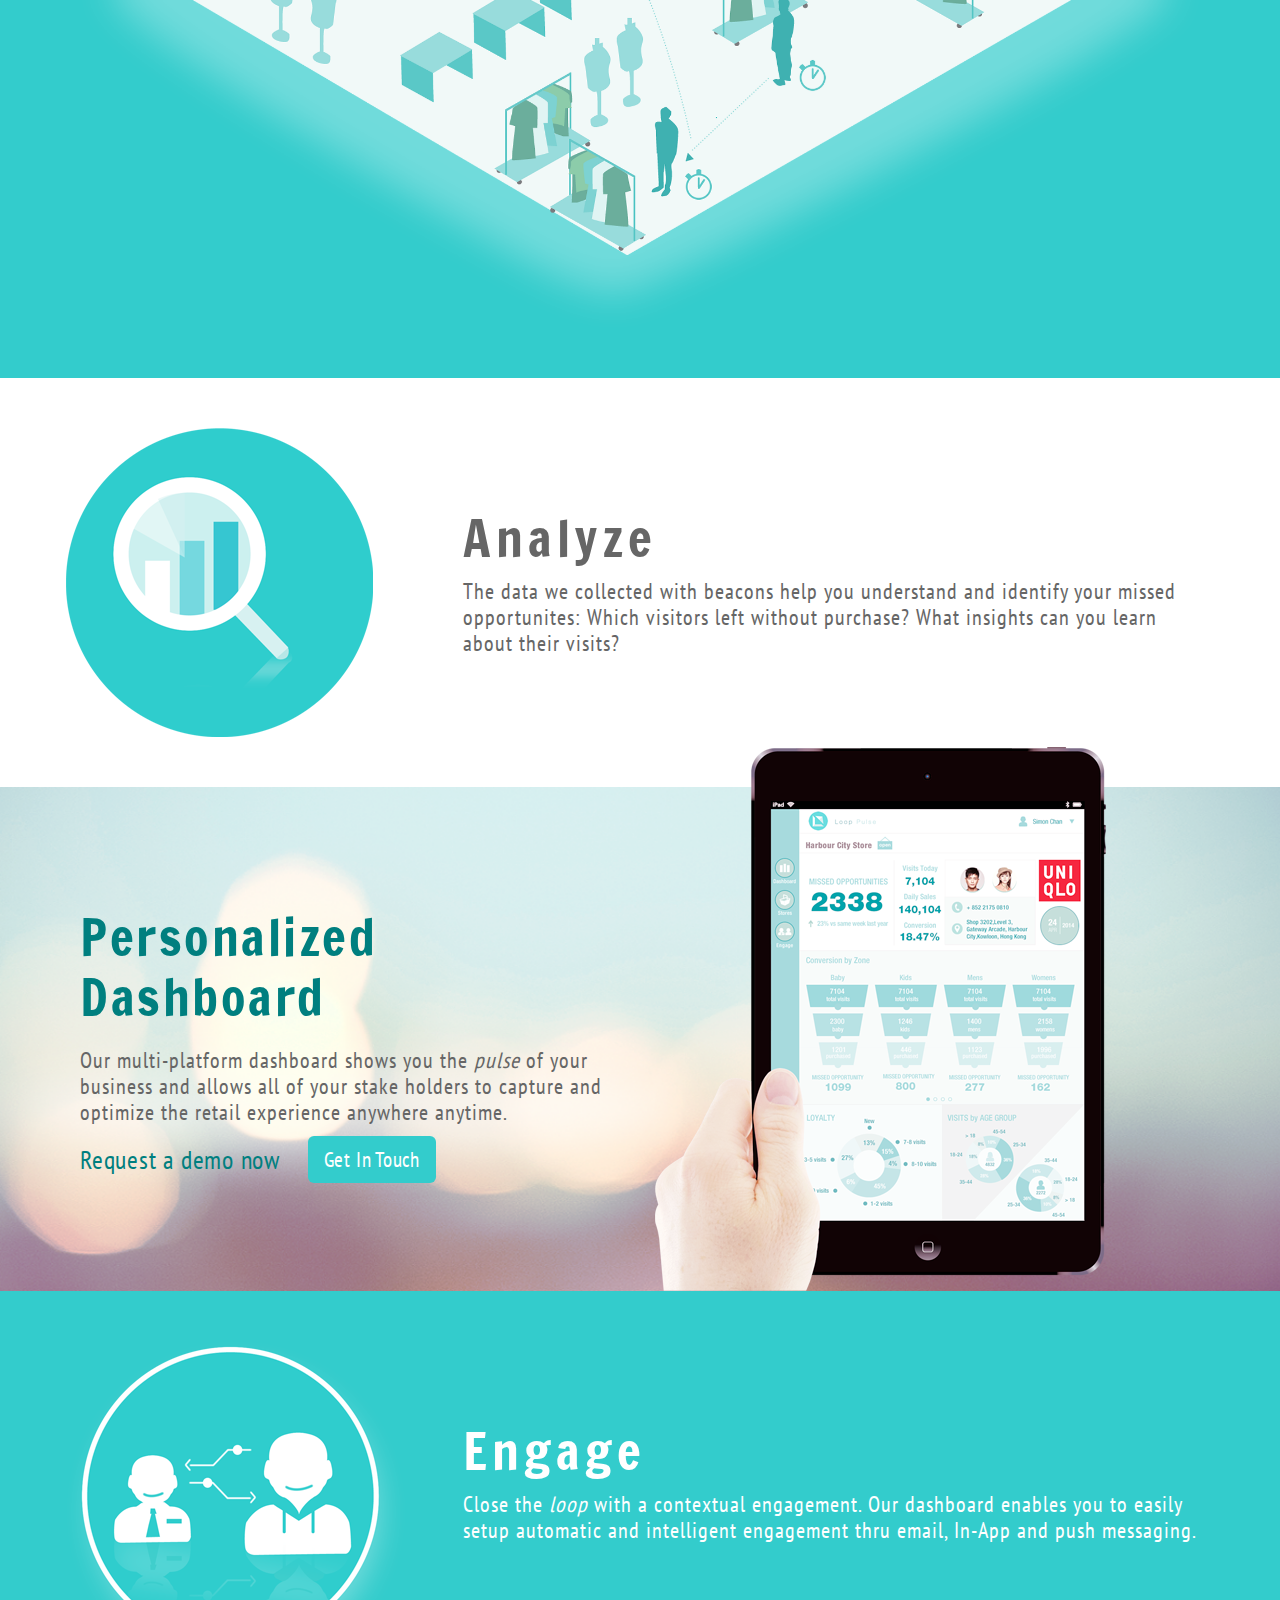
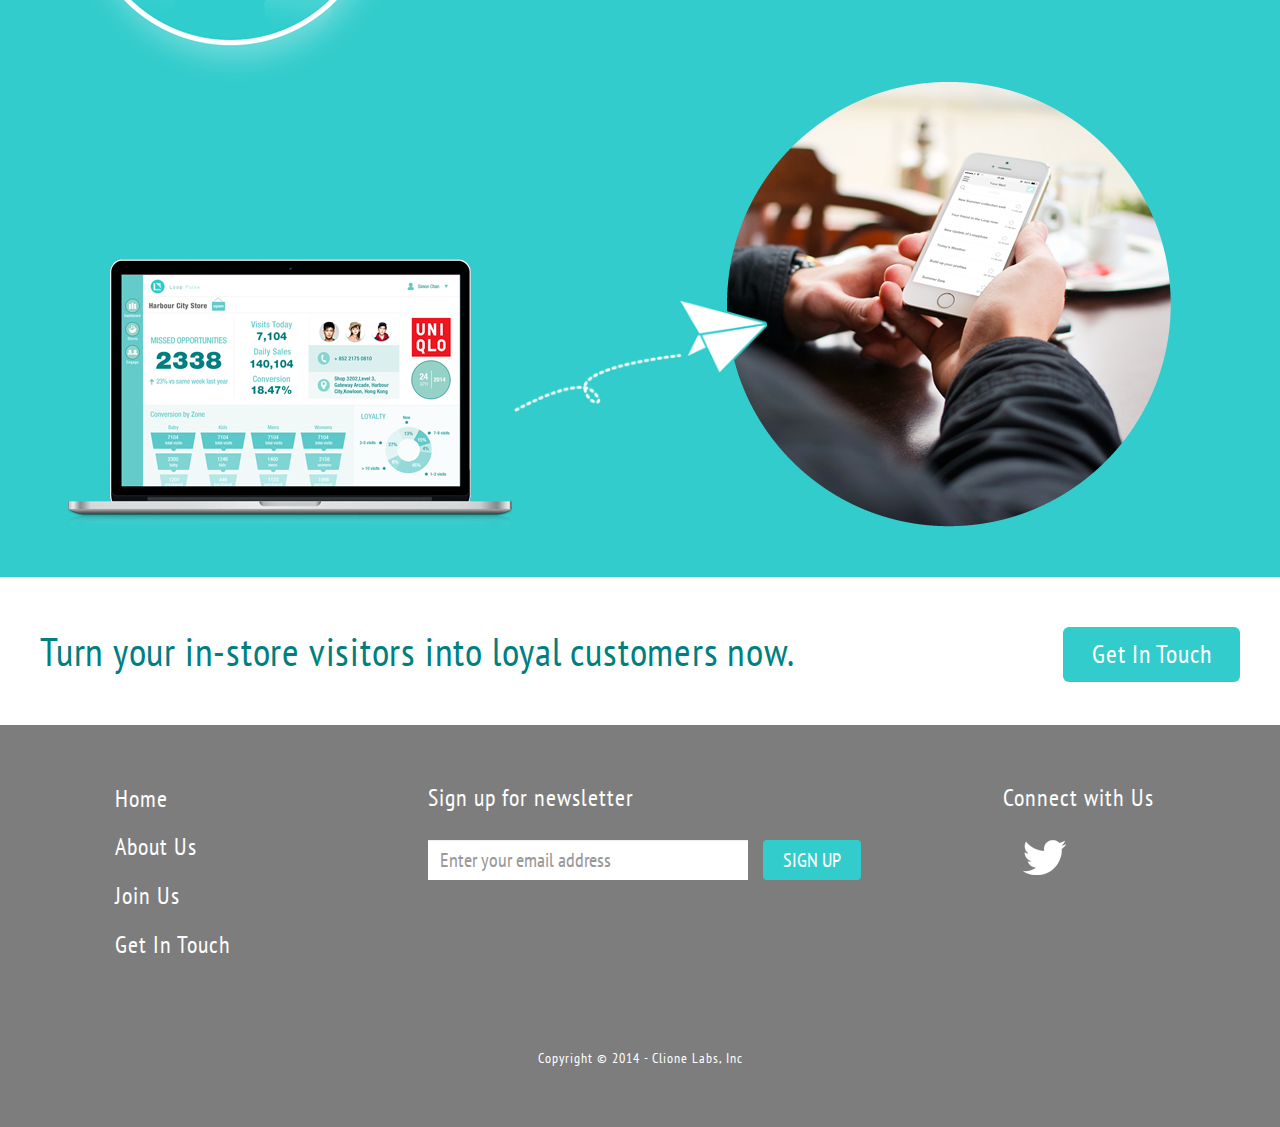
==== commit 73a9ca05: "Revert "83d2805899d67b7ca1581ef03c38cdb05a0dcc86" because we had unwanted changes in original file." ====
--- a/index.html
+++ b/index.html
@@ -3,9 +3,14 @@
   <head>
     <meta charset="utf-8">
     <title>Loop Pulse</title>
-\    <link href='http://fonts.googleapis.com/css?family=PT+Sans+Narrow:400,700|Francois+One&subset=latin,latin-ext' rel='stylesheet' type='text/css'>
+    <meta name="description" content="">
+    <meta name="viewport" content="width=device-width, initial-scale=1">
+    <!-- Place favicon.ico and apple-touch-icon.png in the root directory -->
+
+    <link href='http://fonts.googleapis.com/css?family=PT+Sans+Narrow:400,700|Francois+One&subset=latin,latin-ext' rel='stylesheet' type='text/css'>
     <link rel="stylesheet" href="styles/vendor.css"/>
-kldfnjksjkfjjflkd    <link rel="stylesheet" href="styles/main.css"/>
+
+    <link rel="stylesheet" href="styles/main.css"/>
 
     <script src="scripts/vendor/modernizr.js"></script>
     <script type="text/javascript">
@@ -176,7 +181,7 @@
               <div id="mce-responses" class="clearfix" style="display:block; clear:both;">
                 <div class="response" id="mce-error-response" style="display:none"></div>
                 <div class="response" id="mce-success-response" style="display:none"></div>
-              </div>
+              </div> 
               <div style="position: absolute; left: -5000px;"><input type="text" name="b_b2cc4966c055e8135b915b532_7b3b3e5d74" tabindex="-1" value=""></div>
           </div>
           <div class="col-md-3">
@@ -296,7 +301,7 @@
                                             this.value = '';
                           } else {
                               if (/\[day\]/.test(fields[0].name)){
-                                                  this.value = fields[1].value+'/'+fields[0].value+'/'+fields[2].value;
+                                                  this.value = fields[1].value+'/'+fields[0].value+'/'+fields[2].value;                         
                               } else {
                                                   this.value = fields[0].value+'/'+fields[1].value+'/'+fields[2].value;
                                               }
@@ -322,12 +327,12 @@
                                         });
                                 });
                             return mce_validator.form();
-                        },
+                        }, 
                         success: mce_success_cb
                     };
           $('#mc-embedded-subscribe-form').ajaxForm(options);
-
-
+          
+          
         });
     }
     function mce_success_cb(resp){
@@ -343,17 +348,13 @@
             var index = -1;
             var msg;
             try {
-                var parts =dfks
-                 resp.msg.split(' - ',2);
+                var parts = resp.msg.split(' - ',2);
                 if (parts[1]==undefined){
                     msg = resp.msg;
                 } else {
                     i = parseInt(parts[0]);
                     if (i.toString() == parts[0]){
-                        index = parts[
-
-
-
+                        index = parts[0];
                         msg = parts[1];
                     } else {
                         index = -1;
@@ -367,11 +368,11 @@
             try{
                 if (index== -1){
                     $('#mce-'+resp.result+'-response').show();
-                    $('#mce-'+resp.result+'-response').html(msg);
+                    $('#mce-'+resp.result+'-response').html(msg);            
                 } else {
                     err_id = 'mce_tmp_error_msg';
                     html = '<div id="'+err_id+'" style="'+err_style+'"> '+msg+'</div>';
-
+                    
                     var input_id = '#mc_embed_signup';
                     var f = $(input_id);
                     if (ftypes[index]=='address'){
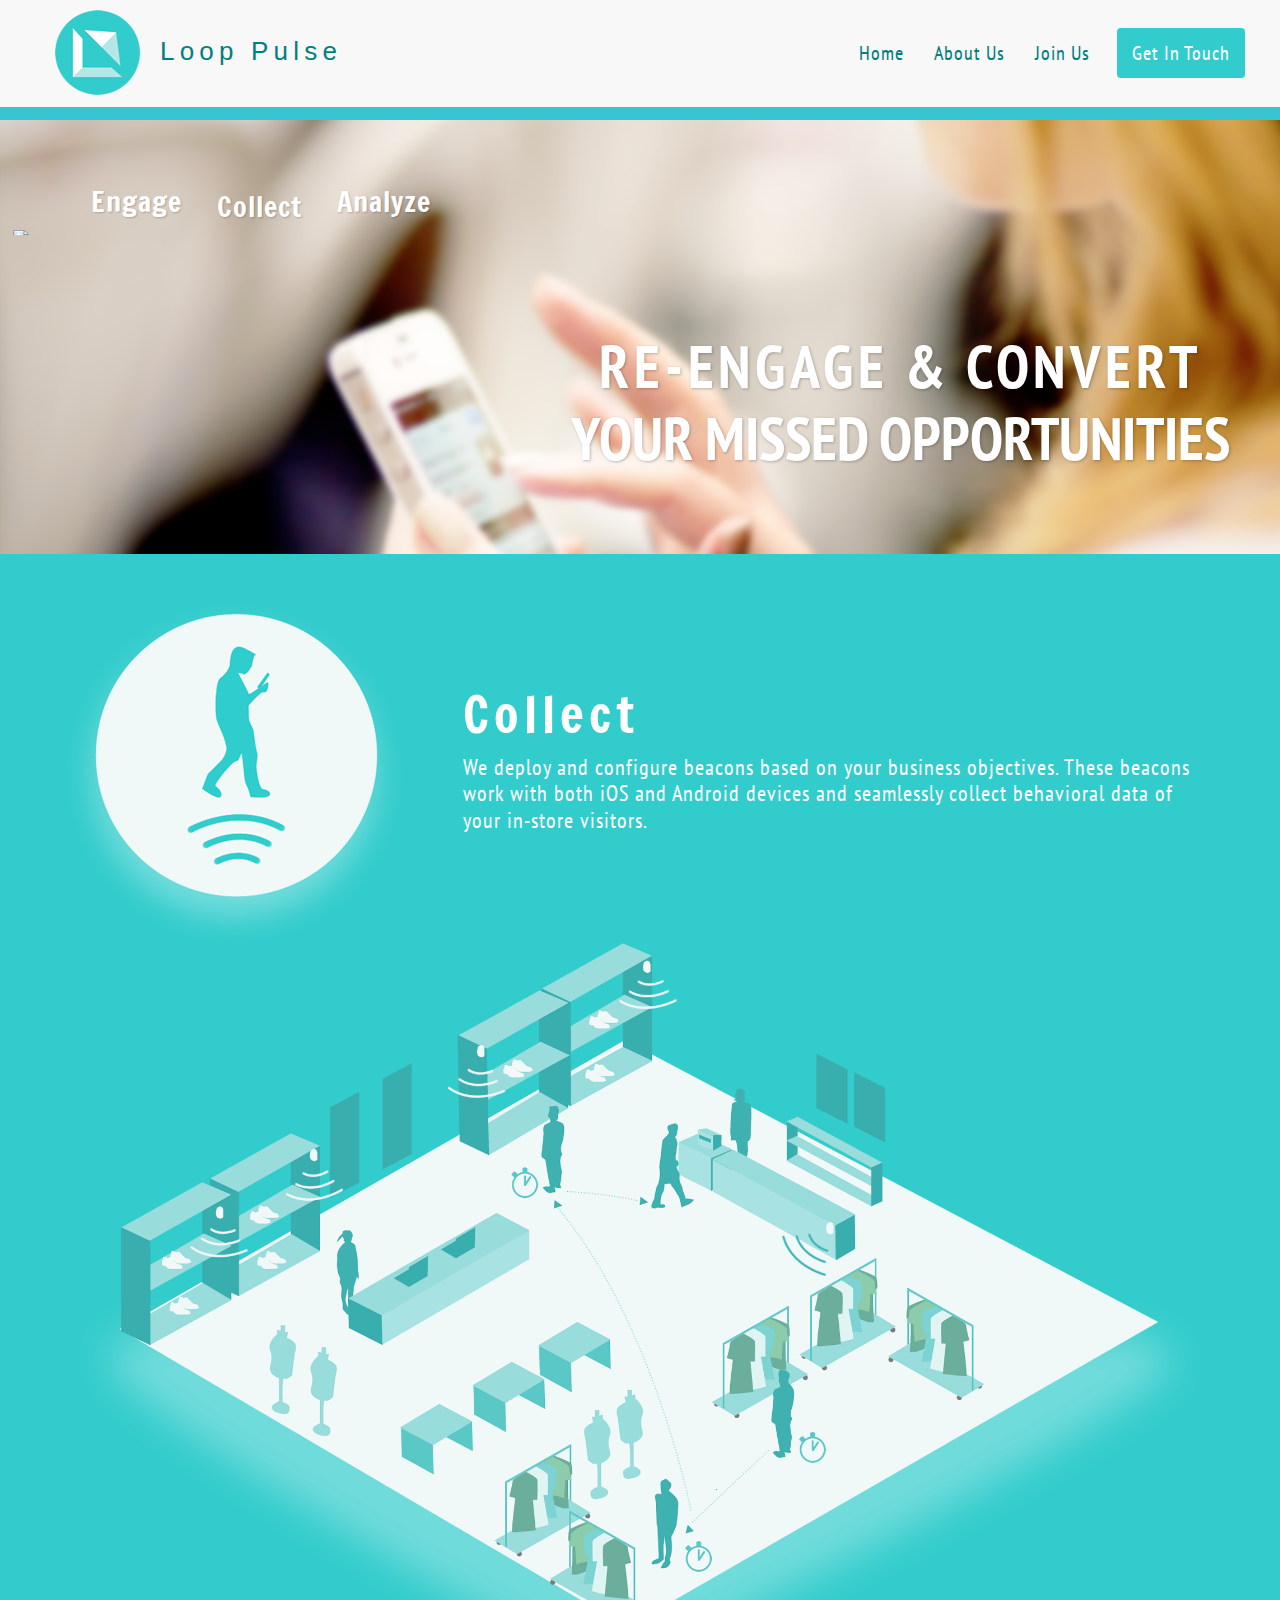
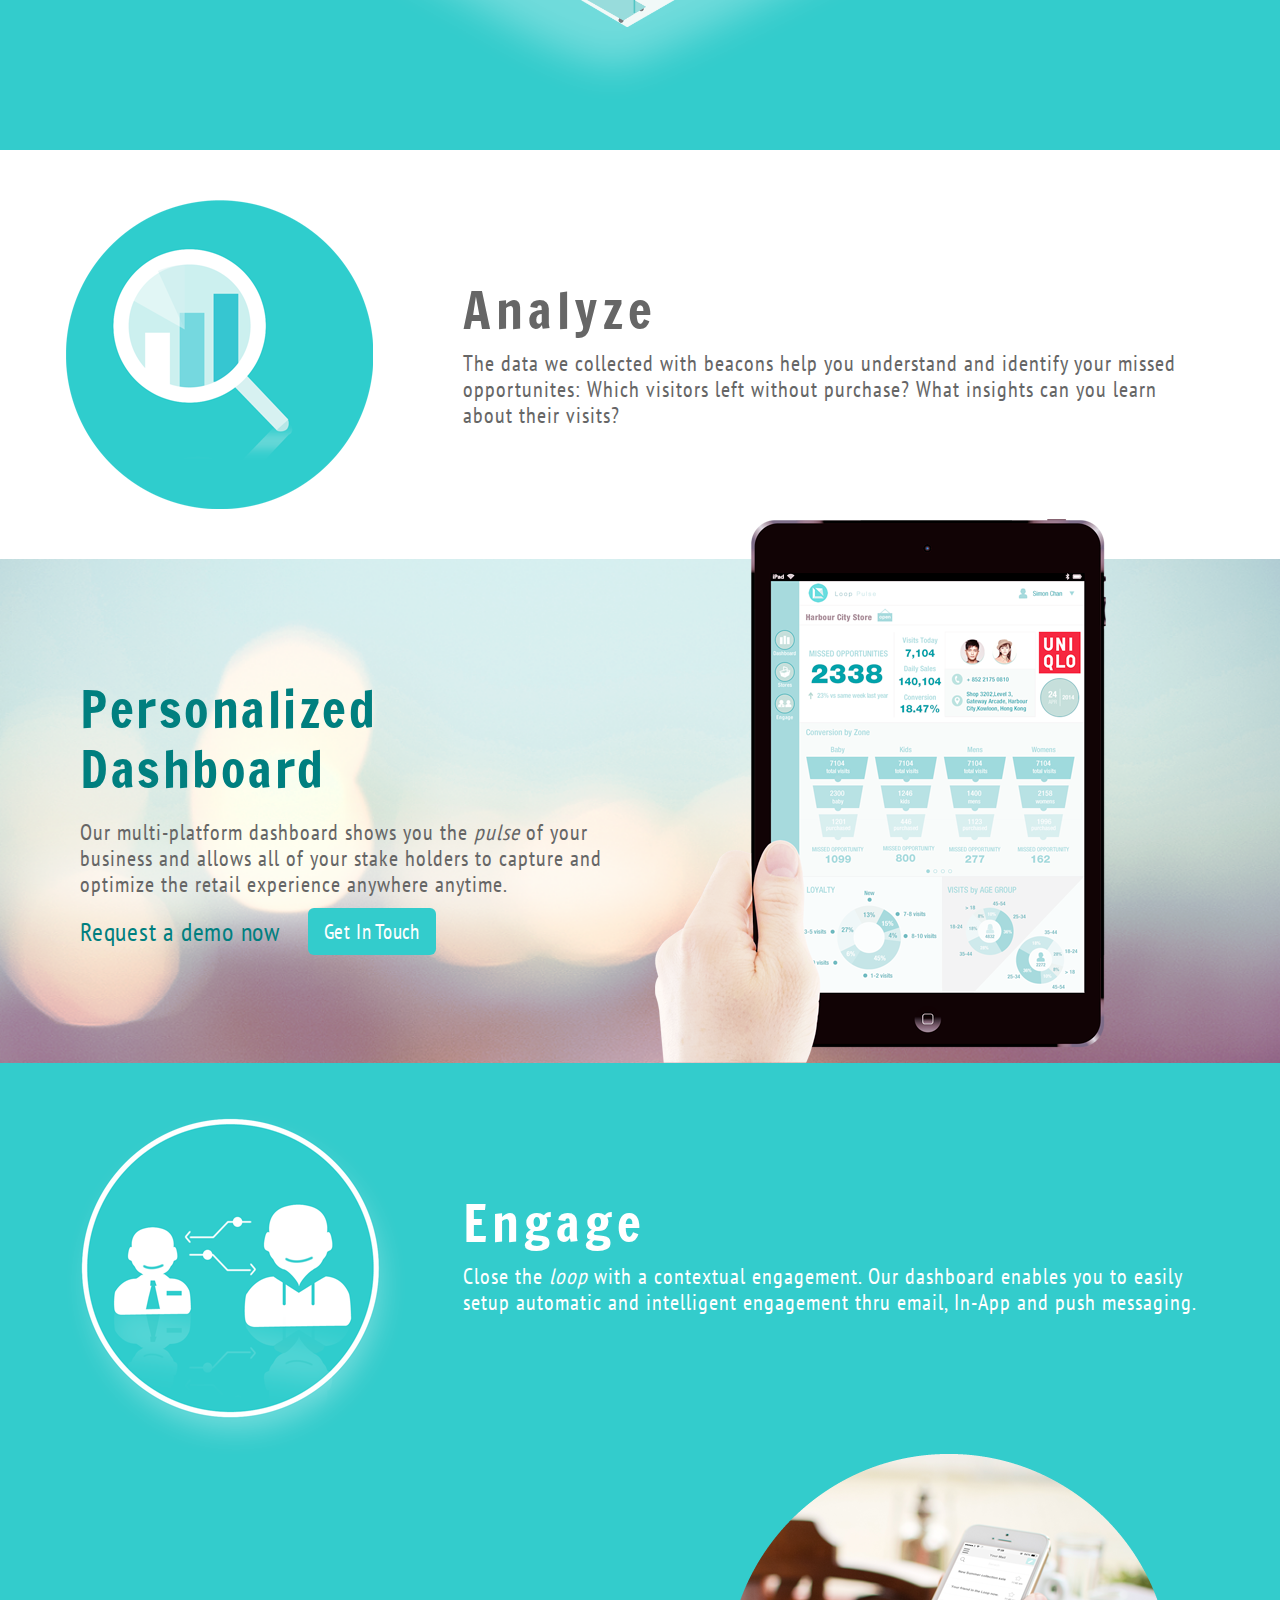
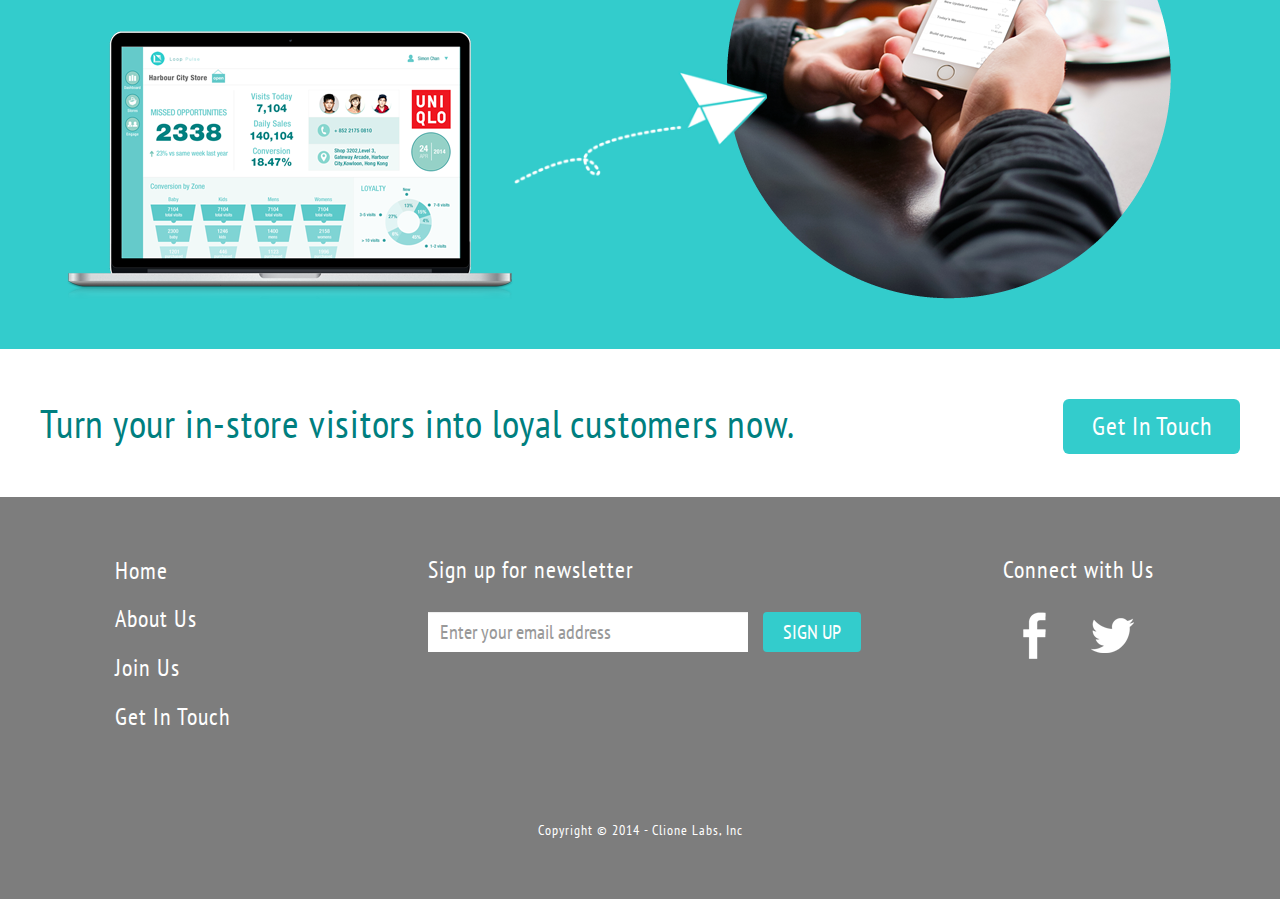
==== commit 1f5702ab: "83d2805899d67b7ca1581ef03c38cdb05a0dcc86" ====
--- a/index.html
+++ b/index.html
@@ -36,7 +36,7 @@
                 <span class="icon-bar"></span>
                 <span class="icon-bar"></span>
               </button>
-              <h1 class="site-name"><a class="navbar-brand text-hide" href="#">Loop Pulse</a></h1>
+              <h1 class="site-name"><a class="navbar-brand" href="#"><span class="logo-text">Loop Pulse</span></a></h1>
             </div>
 
             <!-- Collect the nav links, forms, and other content for toggling -->
@@ -64,7 +64,7 @@
                   <li class="concept analyze">Analyze</li>
                   <li class="concept engage">Engage</li>
                 </ul>
-                <img src="images/landing_flow2.png" class="art">
+                <img src="images/landing_flow3.png" class="art">
               </div>
             </div>
             <div id="slogan" class="col-md-6">
@@ -190,6 +190,7 @@
               <!-- Twitter -->
               <!-- Facebook -->
               <ul class="social-network-list">
+                <li><a href="http://facebook.com/looppulse"><img src="images/icon_facebook.png"></a></li>
                 <li><a href="http://twitter.com/looppulse"><img src="images/icon_twitter.png"></a></li>
               </ul>
             </div>
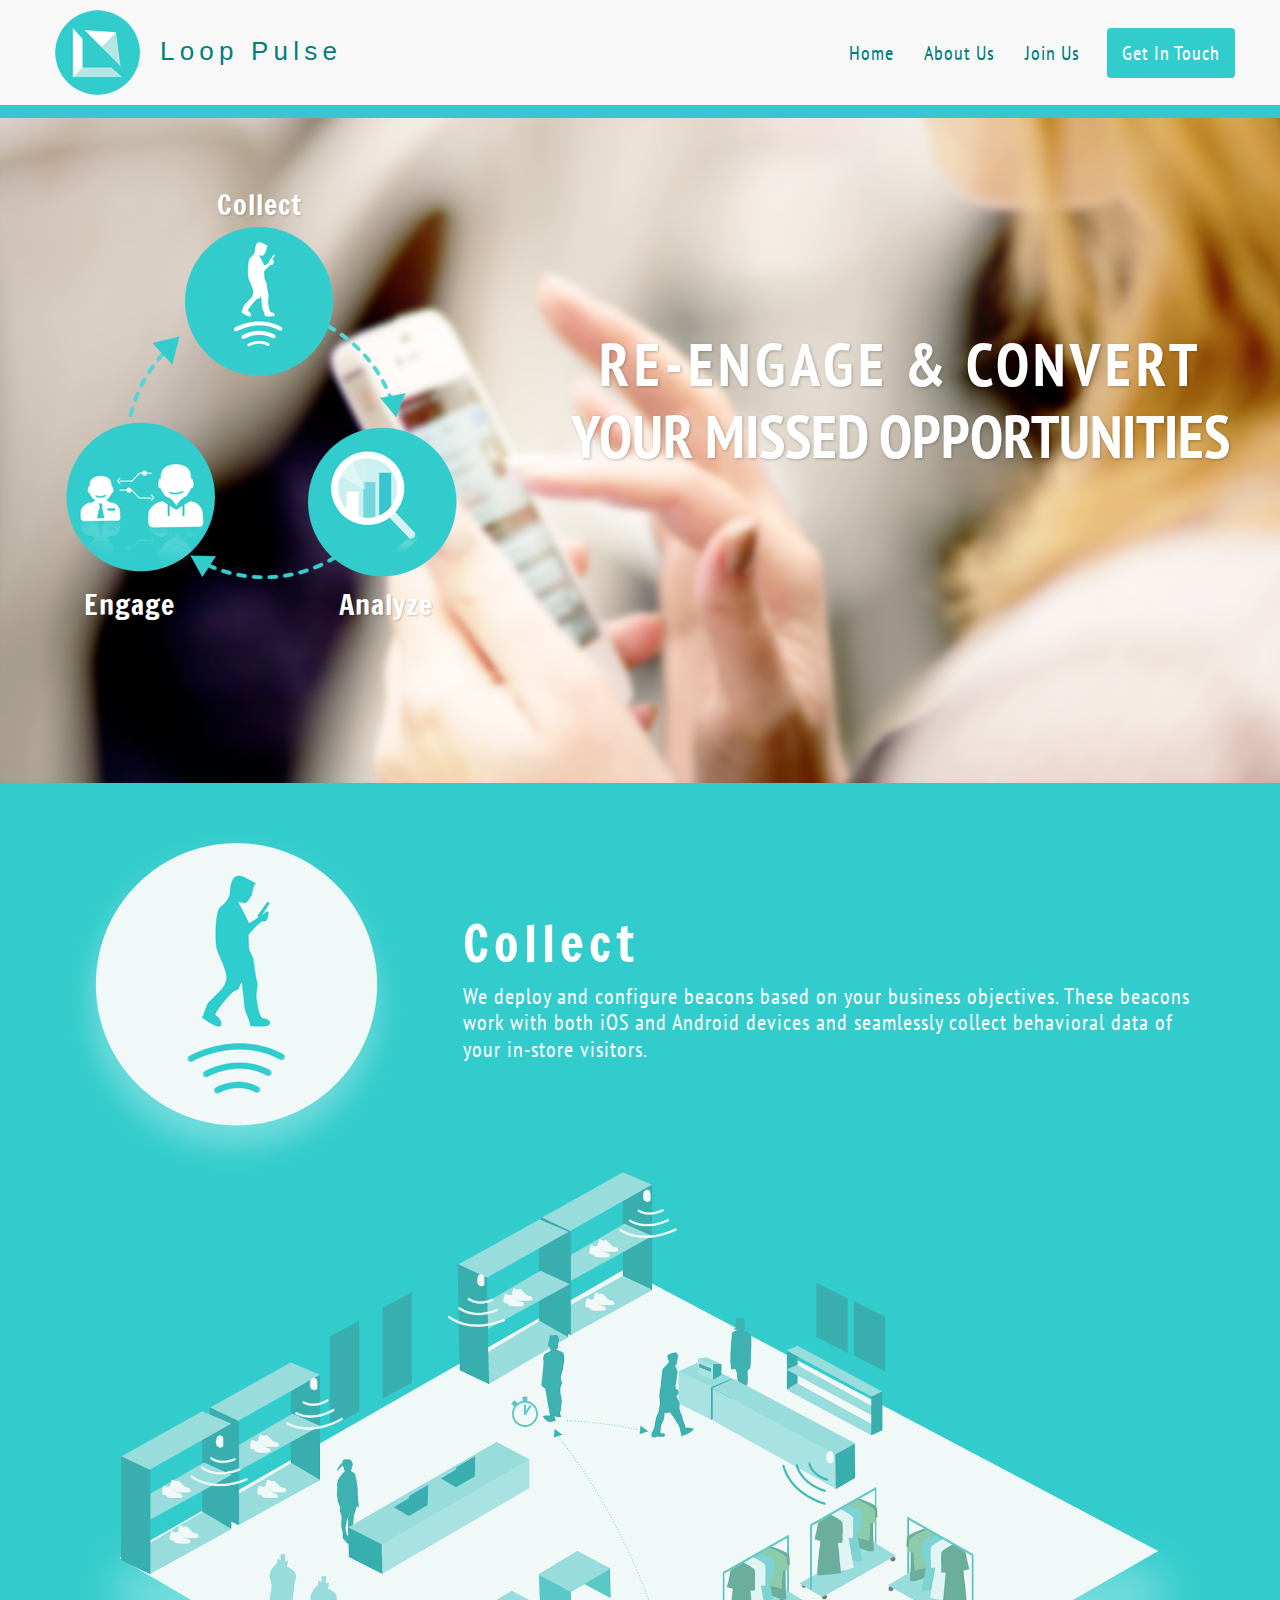
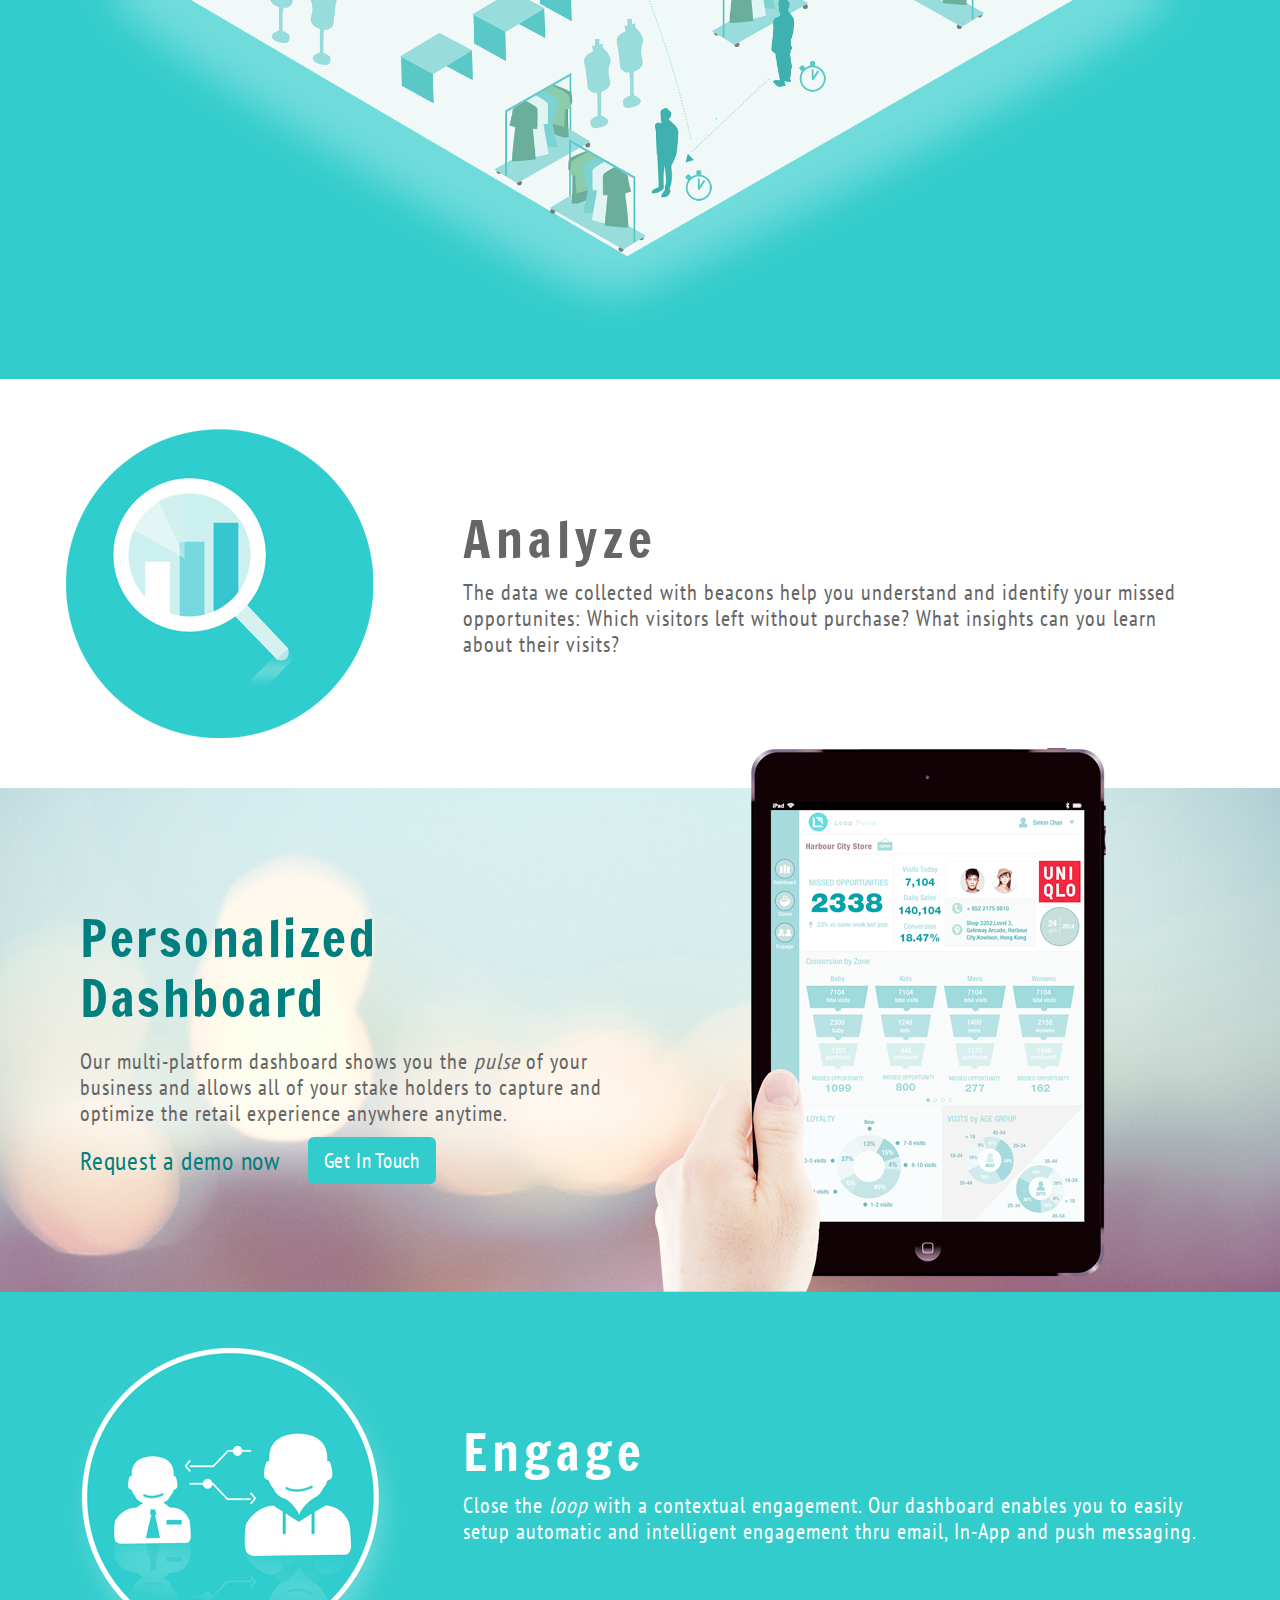
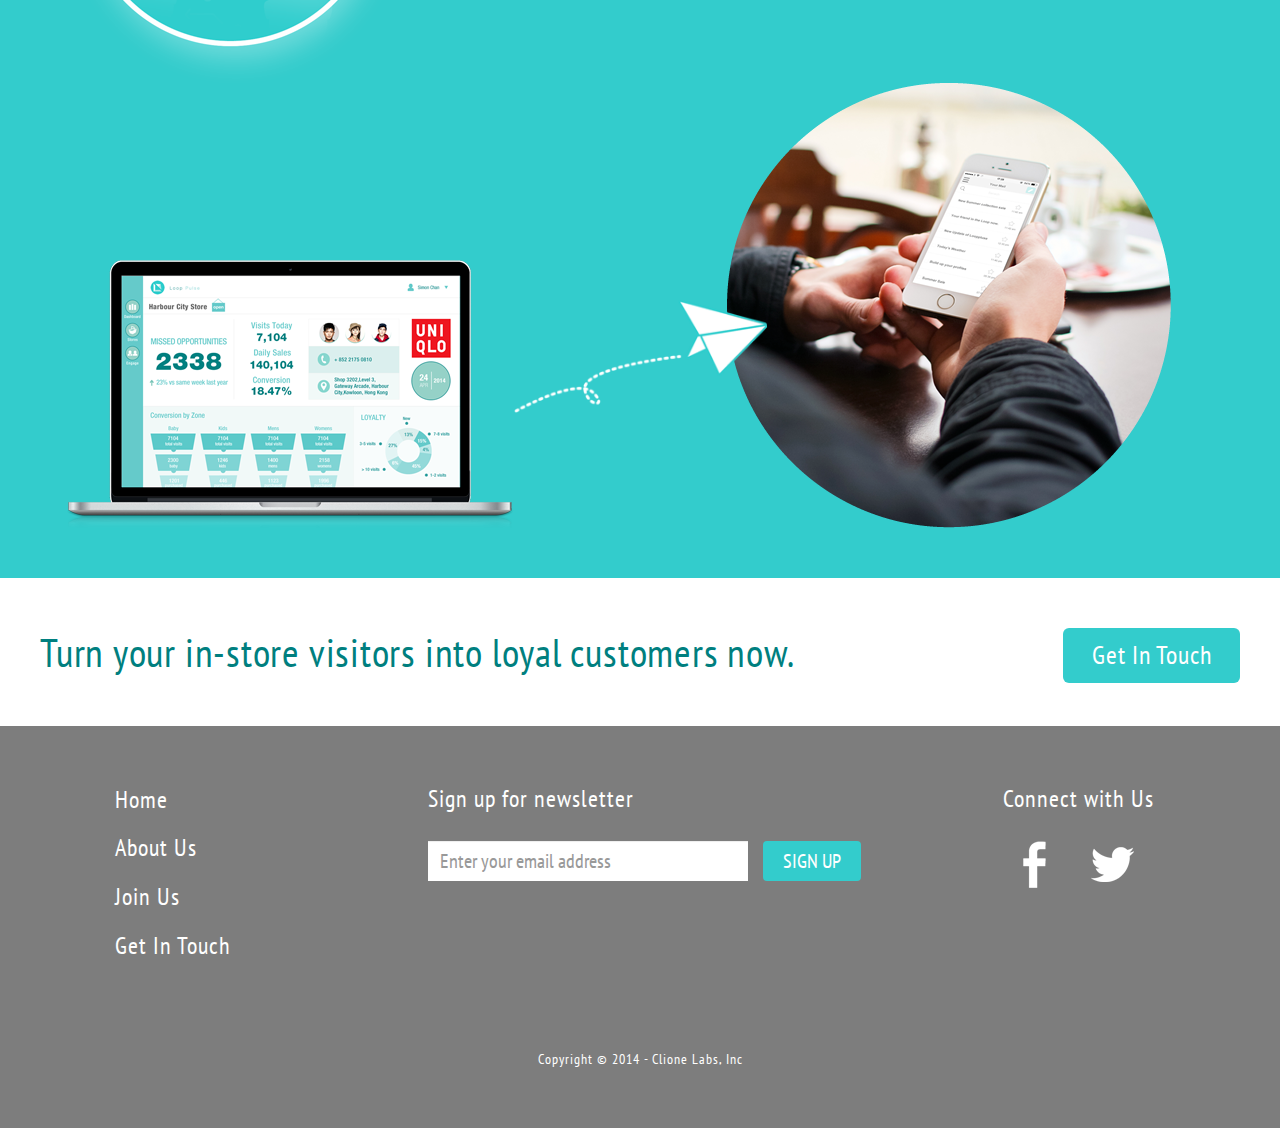
==== commit bb06f60f: "2e9911b2b496c7640dfd31e736d379cfd3e05c8f" ====
--- a/index.html
+++ b/index.html
@@ -7,7 +7,7 @@
     <meta name="viewport" content="width=device-width, initial-scale=1">
     <!-- Place favicon.ico and apple-touch-icon.png in the root directory -->
 
-    <link href='http://fonts.googleapis.com/css?family=PT+Sans+Narrow:400,700|Francois+One&subset=latin,latin-ext' rel='stylesheet' type='text/css'>
+    <link href='http://fonts.googleapis.com/css?family=Open+Sans:300|PT+Sans+Narrow:400,700|Francois+One&subset=latin,latin-ext' rel='stylesheet' type='text/css'>
     <link rel="stylesheet" href="styles/vendor.css"/>
 
     <link rel="stylesheet" href="styles/main.css"/>
@@ -36,7 +36,7 @@
                 <span class="icon-bar"></span>
                 <span class="icon-bar"></span>
               </button>
-              <h1 class="site-name"><a class="navbar-brand" href="#"><span class="logo-text">Loop Pulse</span></a></h1>
+              <h1 class="site-name"><a class="navbar-brand" href="/"><span class="logo-text">Loop Pulse</span></a></h1>
             </div>
 
             <!-- Collect the nav links, forms, and other content for toggling -->
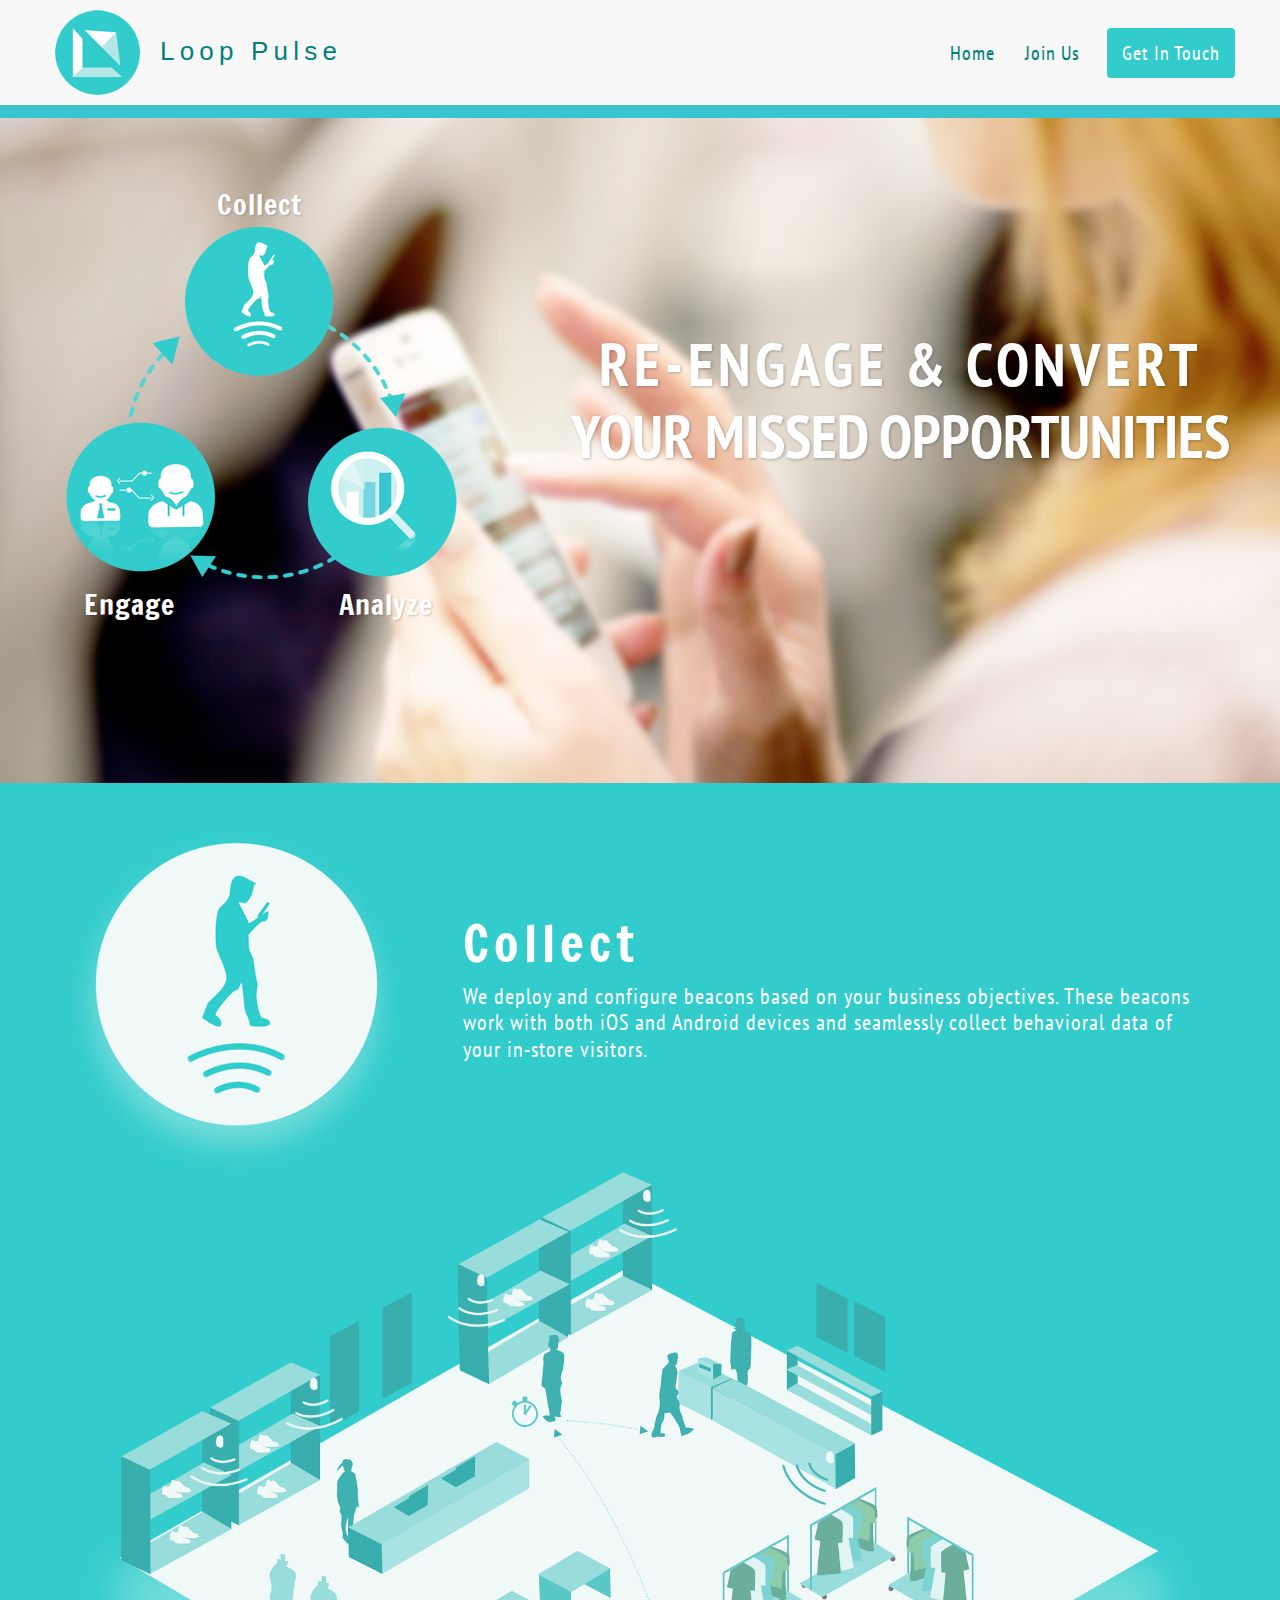
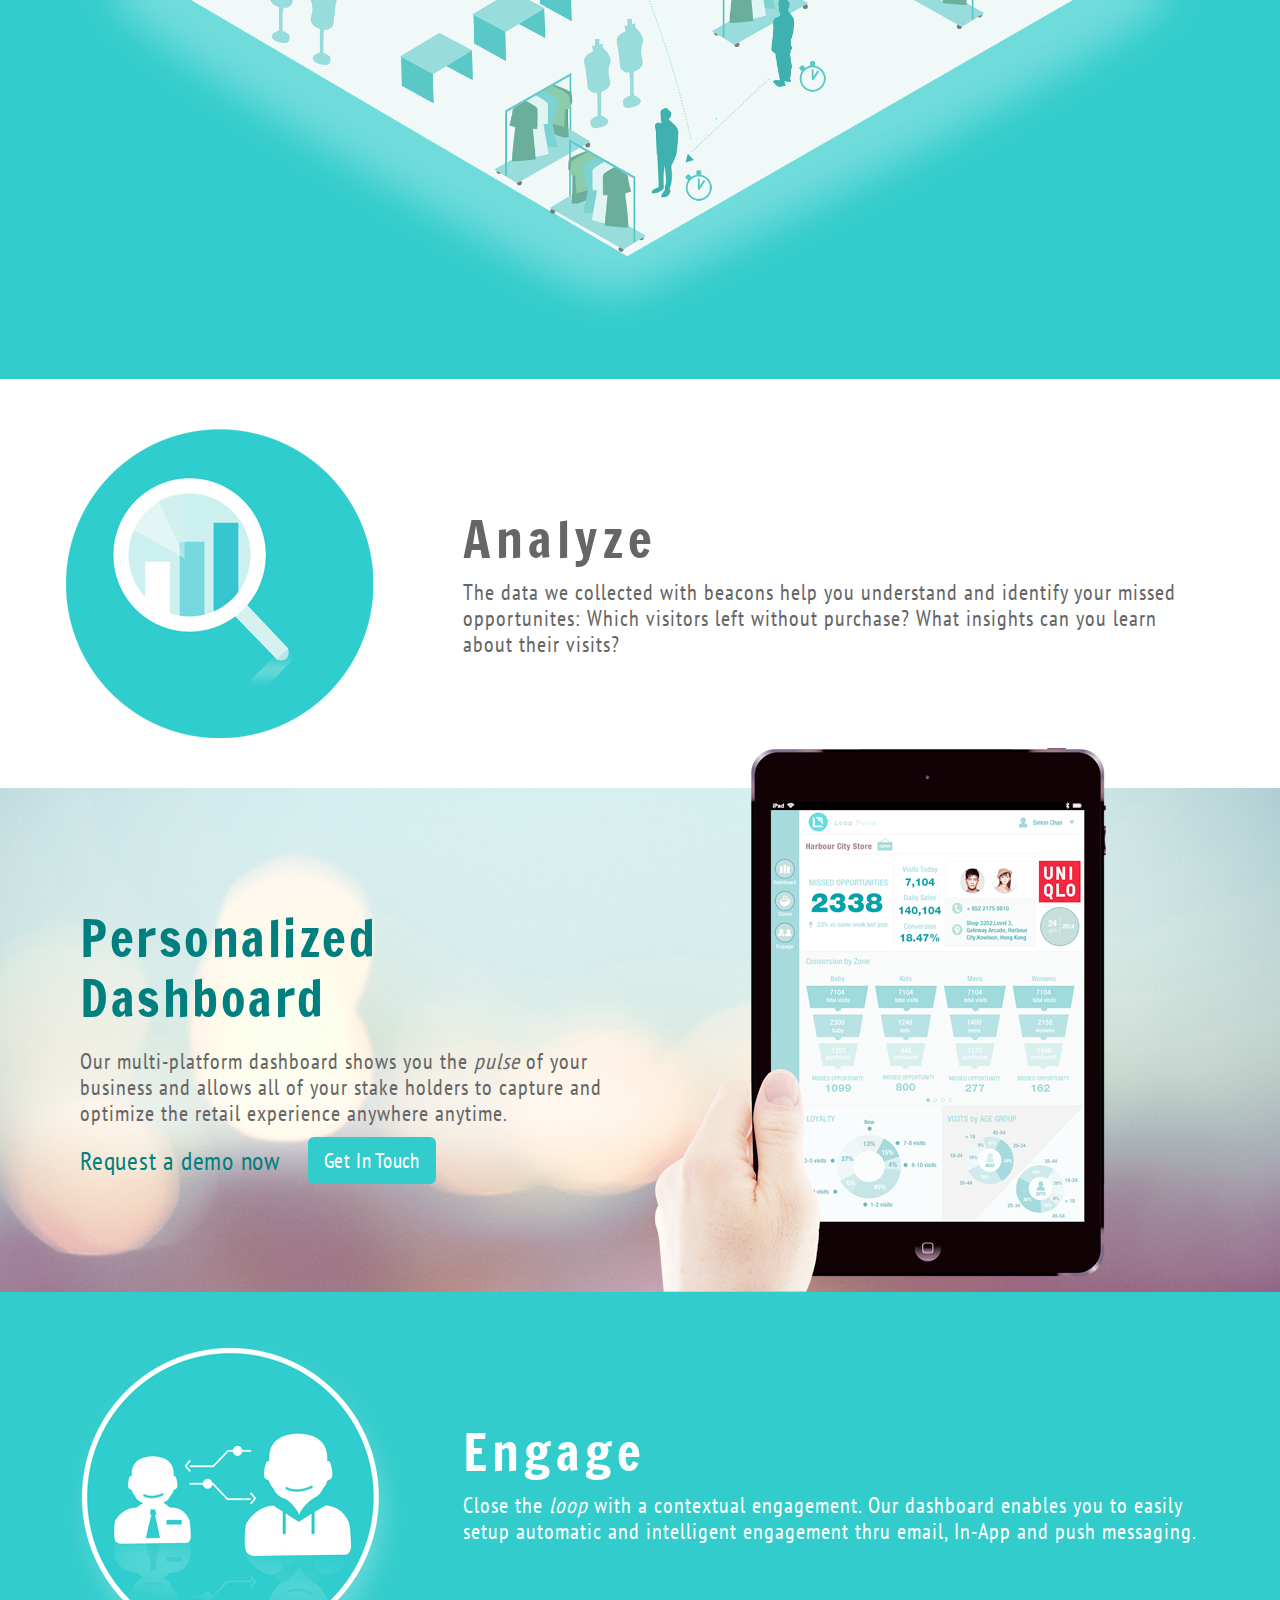
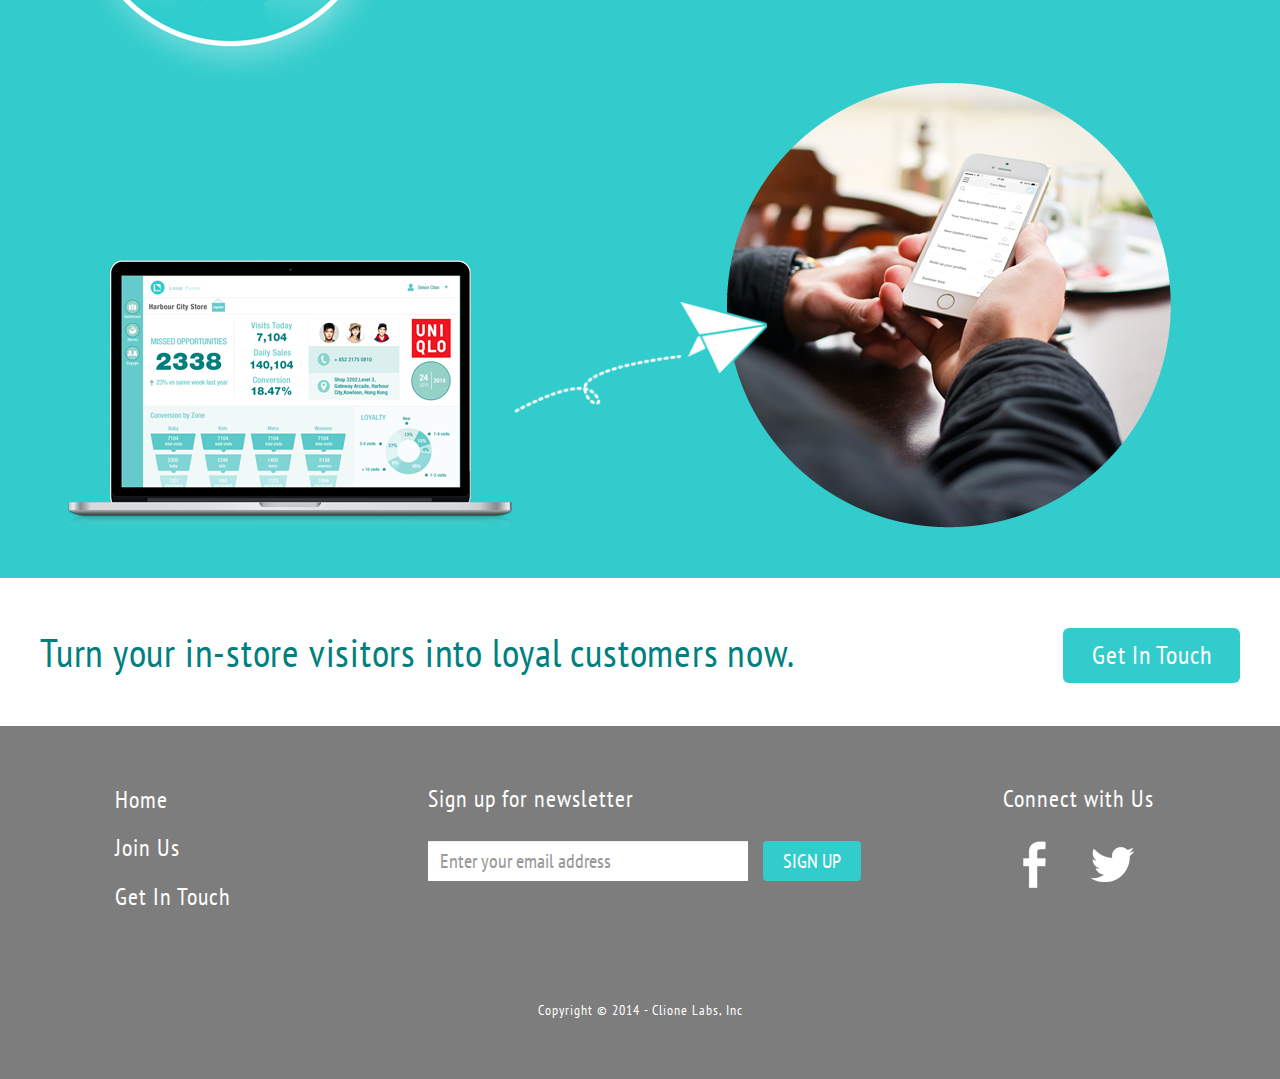
==== commit 560c0c3b: "temporarily remove 'About Us' page." ====
--- a/index.html
+++ b/index.html
@@ -3,7 +3,13 @@
   <head>
     <meta charset="utf-8">
     <title>Loop Pulse</title>
-    <meta name="description" content="">
+    <meta name="description" content="Loop Pulse is a behavioral analytics and contextual engagement platform for retails.">
+    <meta name="author" content="clionelabs">
+
+    <meta property="og:title" content="Loop Pulse" >
+    <meta property="og:description" content="Loop Pulse is a behavioral analytics and contextual engagement platform for retails." >
+    <meta property="og:image" content="http://looppulse.com/images/og_landing_image.png" >
+
     <meta name="viewport" content="width=device-width, initial-scale=1">
     <!-- Place favicon.ico and apple-touch-icon.png in the root directory -->
 
@@ -44,7 +50,6 @@
 
               <ul class="nav navbar-nav navbar-right">
                   <li class="active"><a href="index.html" class="link">Home</a></li>
-                  <li><a href="aboutus.html" class="link">About Us</a></li>
                   <li><a href="joinus.html" class="link">Join Us</a></li>
                   <li><a class="btn btn-primary get-in-touch" href="contact.html">Get In Touch</a></li>
               </ul>
@@ -163,7 +168,6 @@
             <nav class="site-nav">
               <ul class="nav">
                     <li class="active"><a href="index.html" class="link">Home</a></li>
-                    <li><a href="aboutus.html" class="link">About Us</a></li>
                     <li><a href="joinus.html" class="link">Join Us</a></li>
                     <li><a href="contact.html" class="link">Get In Touch</a></li>
               </ul>
@@ -181,7 +185,7 @@
               <div id="mce-responses" class="clearfix" style="display:block; clear:both;">
                 <div class="response" id="mce-error-response" style="display:none"></div>
                 <div class="response" id="mce-success-response" style="display:none"></div>
-              </div> 
+              </div>
               <div style="position: absolute; left: -5000px;"><input type="text" name="b_b2cc4966c055e8135b915b532_7b3b3e5d74" tabindex="-1" value=""></div>
           </div>
           <div class="col-md-3">
@@ -302,7 +306,7 @@
                                             this.value = '';
                           } else {
                               if (/\[day\]/.test(fields[0].name)){
-                                                  this.value = fields[1].value+'/'+fields[0].value+'/'+fields[2].value;                         
+                                                  this.value = fields[1].value+'/'+fields[0].value+'/'+fields[2].value;
                               } else {
                                                   this.value = fields[0].value+'/'+fields[1].value+'/'+fields[2].value;
                                               }
@@ -328,12 +332,12 @@
                                         });
                                 });
                             return mce_validator.form();
-                        }, 
+                        },
                         success: mce_success_cb
                     };
           $('#mc-embedded-subscribe-form').ajaxForm(options);
-          
-          
+
+
         });
     }
     function mce_success_cb(resp){
@@ -369,11 +373,11 @@
             try{
                 if (index== -1){
                     $('#mce-'+resp.result+'-response').show();
-                    $('#mce-'+resp.result+'-response').html(msg);            
+                    $('#mce-'+resp.result+'-response').html(msg);
                 } else {
                     err_id = 'mce_tmp_error_msg';
                     html = '<div id="'+err_id+'" style="'+err_style+'"> '+msg+'</div>';
-                    
+
                     var input_id = '#mc_embed_signup';
                     var f = $(input_id);
                     if (ftypes[index]=='address'){
